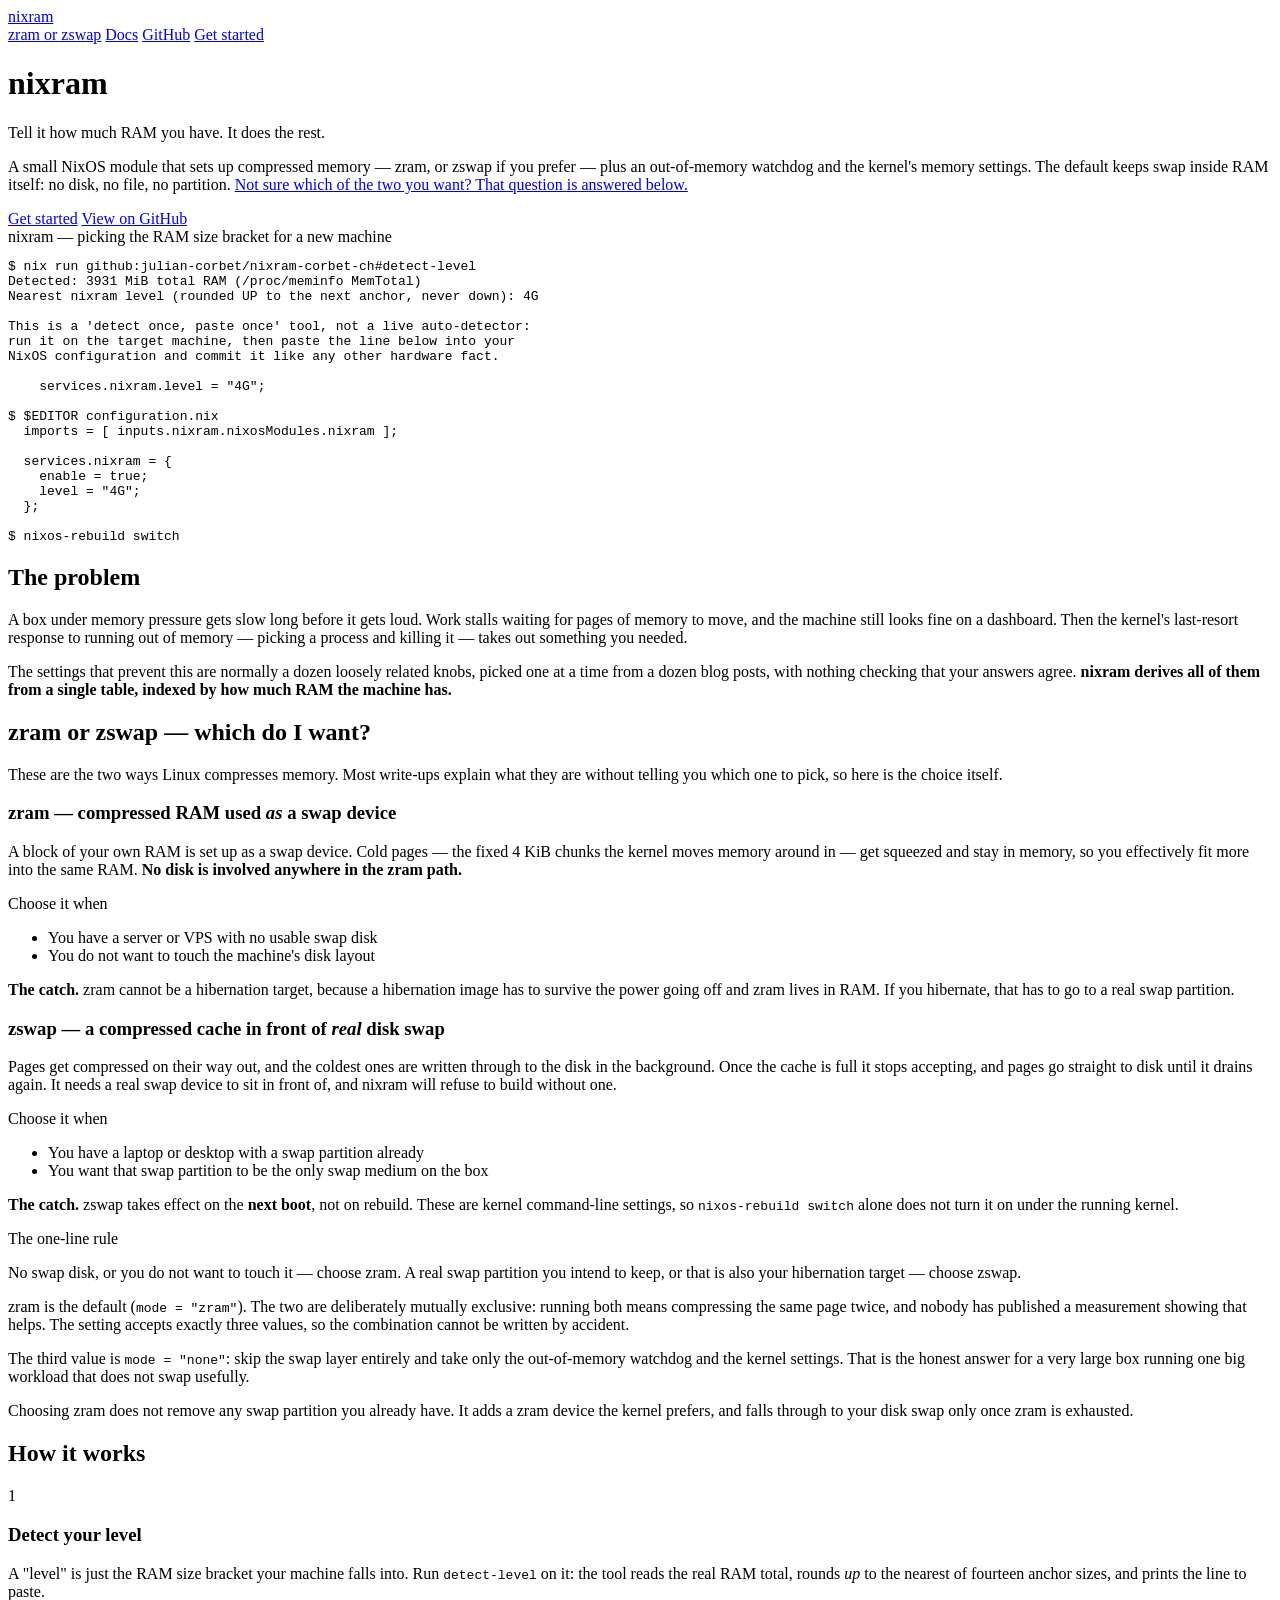
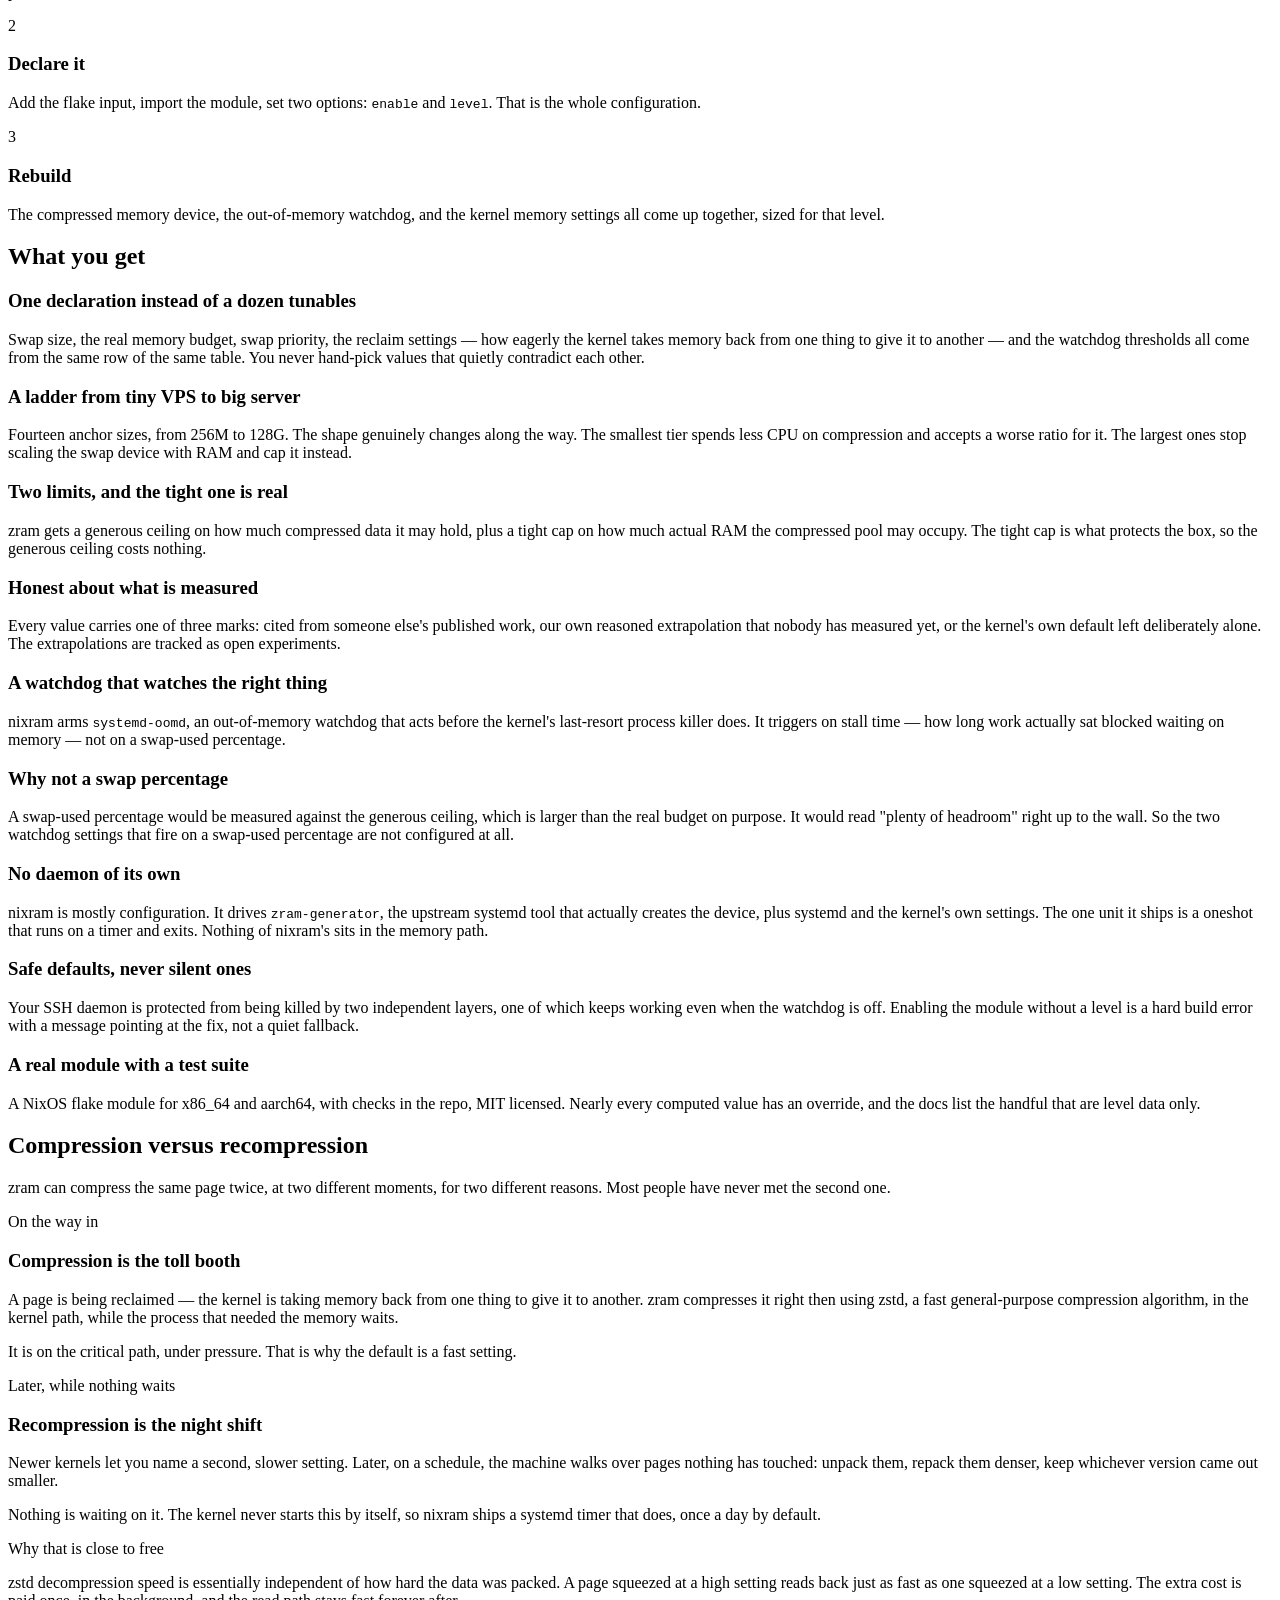
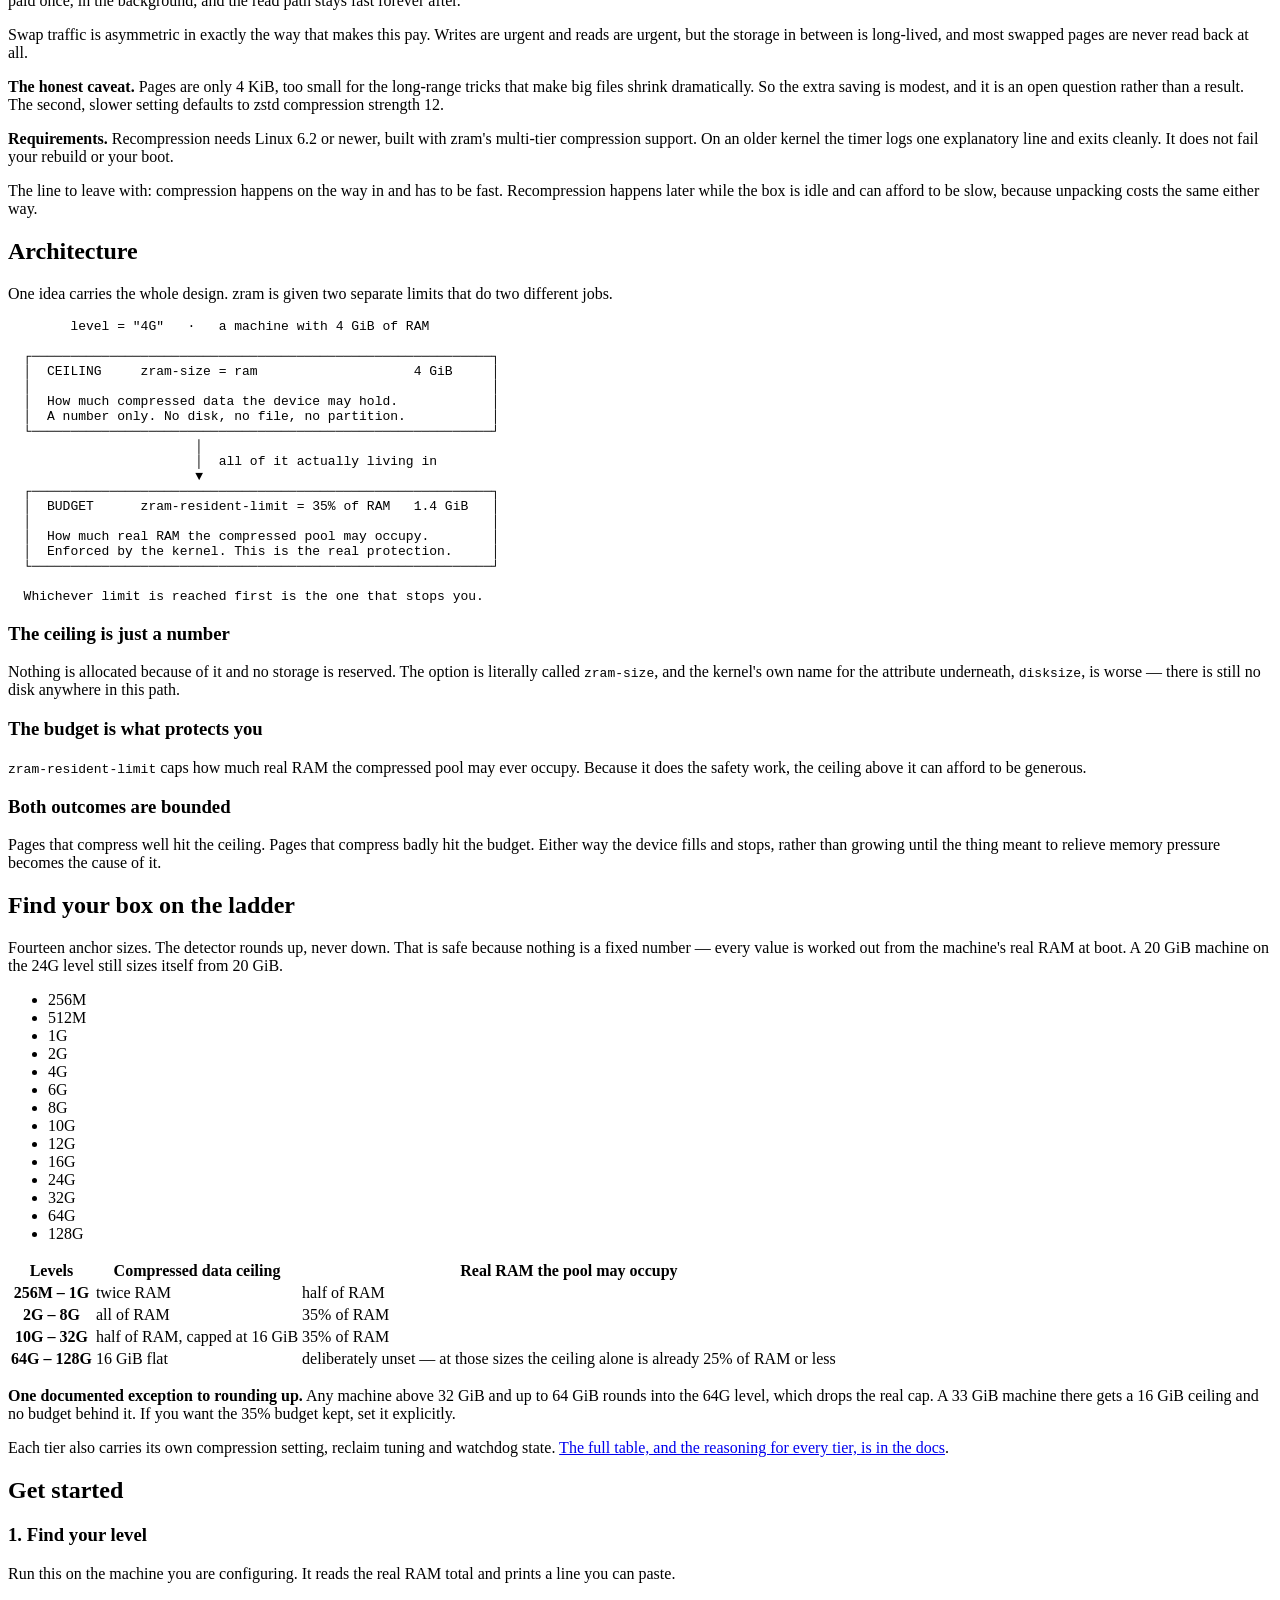
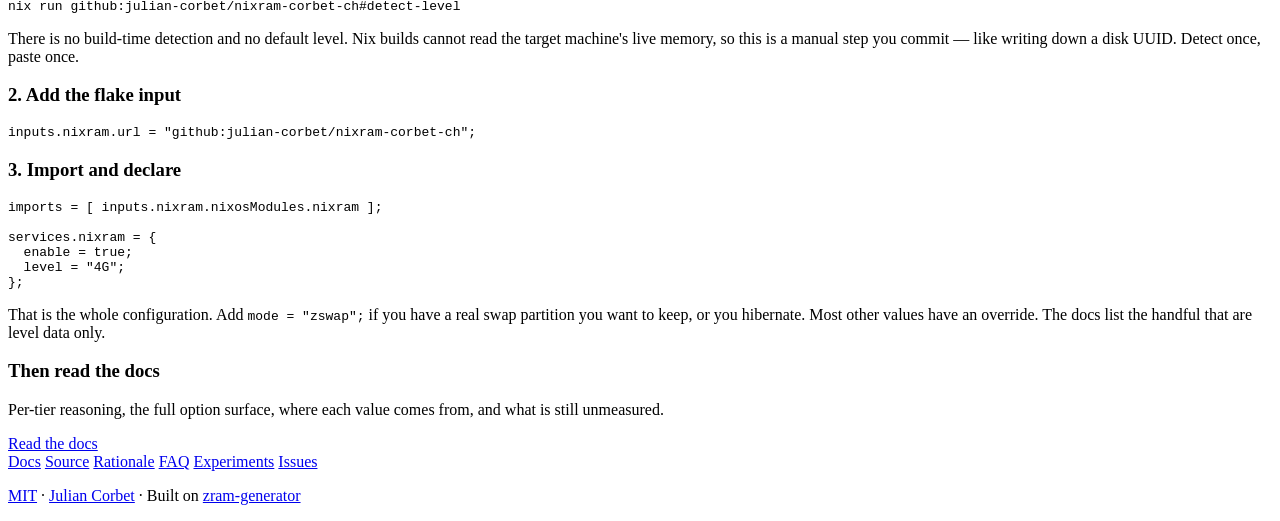
==== site/index.html @ ff3f37fd "nixram: reference central foss/v1 design system (theme.css keeps the accent)" ====
<!DOCTYPE html>
<html lang="en">
<head>
  <meta charset="utf-8">
  <meta name="viewport" content="width=device-width, initial-scale=1">
  <title>nixram &mdash; memory pressure tuning for NixOS, from one declaration</title>
  <meta name="description" content="A NixOS flake module that sets up compressed memory — zram, or zswap if you prefer — plus an out-of-memory watchdog and the kernel memory settings, from a single line: how much RAM the machine has. Fourteen levels, from a 256 MB VPS to a 128 GB server.">
  <meta name="theme-color" content="#0b1120" media="(prefers-color-scheme: dark)">
  <meta name="theme-color" content="#ffffff" media="(prefers-color-scheme: light)">
  <meta property="og:title" content="nixram">
  <meta property="og:description" content="Compressed memory, an out-of-memory watchdog and the kernel memory settings for NixOS — all from one declaration: how much RAM the machine has.">
  <meta property="og:type" content="website">
  <meta property="og:url" content="https://nixram.corbet.ch">
  <meta property="og:image" content="https://nixram.corbet.ch/og-image.png">
  <meta property="og:image:width" content="1200">
  <meta property="og:image:height" content="630">
  <meta property="og:image:alt" content="nixram wordmark above a compressed-memory block symbol on a dark background">
  <meta name="twitter:card" content="summary_large_image">
  <meta name="twitter:image" content="https://nixram.corbet.ch/og-image.png">
  <link rel="icon" type="image/svg+xml" href="/favicon.svg">
  <link rel="alternate icon" type="image/x-icon" href="/favicon.ico">
  <link rel="stylesheet" href="https://v1.foss.design.corbet.ch/assets/base.css">
  <link rel="stylesheet" href="./theme.css">
</head>
<body>

<header class="hero">
  <nav>
    <a href="/" class="nav-brand">nixram</a>
    <div class="nav-links">
      <a href="#zram-or-zswap" class="nav-anchor">zram or zswap</a>
      <a href="/docs">Docs</a>
      <a href="https://github.com/julian-corbet/nixram-corbet-ch">GitHub</a>
      <a href="#get-started" class="btn-nav">Get started</a>
    </div>
  </nav>

  <div class="hero-content">
    <h1>nixram</h1>
    <p class="tagline">Tell it how much RAM you have. It does the rest.</p>
    <p class="subtitle">A small NixOS module that sets up compressed memory &mdash; zram, or zswap if you prefer &mdash; plus an out-of-memory watchdog and the kernel's memory settings. The default keeps swap inside RAM itself: no disk, no file, no partition. <a href="#zram-or-zswap">Not sure which of the two you want? That question is answered below.</a></p>
    <div class="cta">
      <a href="#get-started" class="btn btn-primary">Get started</a>
      <a href="https://github.com/julian-corbet/nixram-corbet-ch" class="btn btn-secondary">View on GitHub</a>
    </div>
  </div>

  <div class="hero-demo">
    <div class="terminal">
      <div class="terminal-header">
        <div class="terminal-dots">
          <span></span><span></span><span></span>
        </div>
        <span class="terminal-title">nixram &mdash; picking the RAM size bracket for a new machine</span>
      </div>
      <pre class="terminal-body"><code><span class="prompt">$</span> nix run github:julian-corbet/nixram-corbet-ch#detect-level
<span class="output">Detected: 3931 MiB total RAM (/proc/meminfo MemTotal)
Nearest nixram level (rounded UP to the next anchor, never down): 4G

This is a 'detect once, paste once' tool, not a live auto-detector:
run it on the target machine, then paste the line below into your
NixOS configuration and commit it like any other hardware fact.

    services.nixram.level = "4G";</span>

<span class="prompt">$</span> $EDITOR configuration.nix
<span class="output">  imports = [ inputs.nixram.nixosModules.nixram ];

  services.nixram = {
    enable = true;
    level = "4G";
  };</span>

<span class="prompt">$</span> nixos-rebuild switch</code></pre>
    </div>
  </div>
</header>

<main>

<section class="problem">
  <div class="container">
    <h2>The problem</h2>
    <div class="prose">
      <p>A box under memory pressure gets slow long before it gets loud. Work stalls waiting for pages of memory to move, and the machine still looks fine on a dashboard. Then the kernel's last-resort response to running out of memory &mdash; picking a process and killing it &mdash; takes out something you needed.</p>
      <p>The settings that prevent this are normally a dozen loosely related knobs, picked one at a time from a dozen blog posts, with nothing checking that your answers agree. <strong>nixram derives all of them from a single table, indexed by how much RAM the machine has.</strong></p>
    </div>
  </div>
</section>

<section id="zram-or-zswap" class="decision band">
  <div class="container">
    <h2>zram or zswap &mdash; which do I want?</h2>
    <div class="prose">
      <p>These are the two ways Linux compresses memory. Most write-ups explain what they are without telling you which one to pick, so here is the choice itself.</p>
    </div>

    <div class="decision-grid">
      <div class="decision-card">
        <h3>zram &mdash; compressed RAM used <em>as</em> a swap device</h3>
        <p>A block of your own RAM is set up as a swap device. Cold pages &mdash; the fixed 4 KiB chunks the kernel moves memory around in &mdash; get squeezed and stay in memory, so you effectively fit more into the same RAM. <strong>No disk is involved anywhere in the zram path.</strong></p>
        <span class="kicker">Choose it when</span>
        <ul>
          <li>You have a server or VPS with no usable swap disk</li>
          <li>You do not want to touch the machine's disk layout</li>
        </ul>
        <p class="caveat"><strong>The catch.</strong> zram cannot be a hibernation target, because a hibernation image has to survive the power going off and zram lives in RAM. If you hibernate, that has to go to a real swap partition.</p>
      </div>
      <div class="decision-card">
        <h3>zswap &mdash; a compressed cache in front of <em>real</em> disk swap</h3>
        <p>Pages get compressed on their way out, and the coldest ones are written through to the disk in the background. Once the cache is full it stops accepting, and pages go straight to disk until it drains again. It needs a real swap device to sit in front of, and nixram will refuse to build without one.</p>
        <span class="kicker">Choose it when</span>
        <ul>
          <li>You have a laptop or desktop with a swap partition already</li>
          <li>You want that swap partition to be the only swap medium on the box</li>
        </ul>
        <p class="caveat"><strong>The catch.</strong> zswap takes effect on the <strong>next boot</strong>, not on rebuild. These are kernel command-line settings, so <code>nixos-rebuild switch</code> alone does not turn it on under the running kernel.</p>
      </div>
    </div>

    <div class="rule">
      <span class="kicker">The one-line rule</span>
      <p>No swap disk, or you do not want to touch it &mdash; choose zram. A real swap partition you intend to keep, or that is also your hibernation target &mdash; choose zswap.</p>
    </div>

    <div class="note">
      <p>zram is the default (<code>mode = "zram"</code>). The two are deliberately mutually exclusive: running both means compressing the same page twice, and nobody has published a measurement showing that helps. The setting accepts exactly three values, so the combination cannot be written by accident.</p>
      <p>The third value is <code>mode = "none"</code>: skip the swap layer entirely and take only the out-of-memory watchdog and the kernel settings. That is the honest answer for a very large box running one big workload that does not swap usefully.</p>
      <p>Choosing zram does not remove any swap partition you already have. It adds a zram device the kernel prefers, and falls through to your disk swap only once zram is exhausted.</p>
    </div>
  </div>
</section>

<section class="how-it-works">
  <div class="container">
    <h2>How it works</h2>
    <div class="steps">
      <div class="step">
        <div class="step-num">1</div>
        <h3>Detect your level</h3>
        <p>A "level" is just the RAM size bracket your machine falls into. Run <code>detect-level</code> on it: the tool reads the real RAM total, rounds <em>up</em> to the nearest of fourteen anchor sizes, and prints the line to paste.</p>
      </div>
      <div class="step">
        <div class="step-num">2</div>
        <h3>Declare it</h3>
        <p>Add the flake input, import the module, set two options: <code>enable</code> and <code>level</code>. That is the whole configuration.</p>
      </div>
      <div class="step">
        <div class="step-num">3</div>
        <h3>Rebuild</h3>
        <p>The compressed memory device, the out-of-memory watchdog, and the kernel memory settings all come up together, sized for that level.</p>
      </div>
    </div>
  </div>
</section>

<section class="features">
  <div class="container">
    <h2>What you get</h2>
    <div class="feature-grid">
      <div class="feature">
        <h3>One declaration instead of a dozen tunables</h3>
        <p>Swap size, the real memory budget, swap priority, the reclaim settings &mdash; how eagerly the kernel takes memory back from one thing to give it to another &mdash; and the watchdog thresholds all come from the same row of the same table. You never hand-pick values that quietly contradict each other.</p>
      </div>
      <div class="feature">
        <h3>A ladder from tiny VPS to big server</h3>
        <p>Fourteen anchor sizes, from 256M to 128G. The shape genuinely changes along the way. The smallest tier spends less CPU on compression and accepts a worse ratio for it. The largest ones stop scaling the swap device with RAM and cap it instead.</p>
      </div>
      <div class="feature">
        <h3>Two limits, and the tight one is real</h3>
        <p>zram gets a generous ceiling on how much compressed data it may hold, plus a tight cap on how much actual RAM the compressed pool may occupy. The tight cap is what protects the box, so the generous ceiling costs nothing.</p>
      </div>
      <div class="feature">
        <h3>Honest about what is measured</h3>
        <p>Every value carries one of three marks: cited from someone else's published work, our own reasoned extrapolation that nobody has measured yet, or the kernel's own default left deliberately alone. The extrapolations are tracked as open experiments.</p>
      </div>
      <div class="feature">
        <h3>A watchdog that watches the right thing</h3>
        <p>nixram arms <code>systemd-oomd</code>, an out-of-memory watchdog that acts before the kernel's last-resort process killer does. It triggers on stall time &mdash; how long work actually sat blocked waiting on memory &mdash; not on a swap-used percentage.</p>
      </div>
      <div class="feature">
        <h3>Why not a swap percentage</h3>
        <p>A swap-used percentage would be measured against the generous ceiling, which is larger than the real budget on purpose. It would read "plenty of headroom" right up to the wall. So the two watchdog settings that fire on a swap-used percentage are not configured at all.</p>
      </div>
      <div class="feature">
        <h3>No daemon of its own</h3>
        <p>nixram is mostly configuration. It drives <code>zram-generator</code>, the upstream systemd tool that actually creates the device, plus systemd and the kernel's own settings. The one unit it ships is a oneshot that runs on a timer and exits. Nothing of nixram's sits in the memory path.</p>
      </div>
      <div class="feature">
        <h3>Safe defaults, never silent ones</h3>
        <p>Your SSH daemon is protected from being killed by two independent layers, one of which keeps working even when the watchdog is off. Enabling the module without a level is a hard build error with a message pointing at the fix, not a quiet fallback.</p>
      </div>
      <div class="feature">
        <h3>A real module with a test suite</h3>
        <p>A NixOS flake module for x86_64 and aarch64, with checks in the repo, MIT licensed. Nearly every computed value has an override, and the docs list the handful that are level data only.</p>
      </div>
    </div>
  </div>
</section>

<section class="explainer">
  <div class="container">
    <h2>Compression versus recompression</h2>
    <div class="prose">
      <p>zram can compress the same page twice, at two different moments, for two different reasons. Most people have never met the second one.</p>
    </div>

    <div class="explainer-grid">
      <div class="explainer-card">
        <span class="kicker">On the way in</span>
        <h3>Compression is the toll booth</h3>
        <p>A page is being reclaimed &mdash; the kernel is taking memory back from one thing to give it to another. zram compresses it right then using zstd, a fast general-purpose compression algorithm, in the kernel path, while the process that needed the memory waits.</p>
        <p>It is on the critical path, under pressure. That is why the default is a fast setting.</p>
      </div>
      <div class="explainer-card">
        <span class="kicker">Later, while nothing waits</span>
        <h3>Recompression is the night shift</h3>
        <p>Newer kernels let you name a second, slower setting. Later, on a schedule, the machine walks over pages nothing has touched: unpack them, repack them denser, keep whichever version came out smaller.</p>
        <p>Nothing is waiting on it. The kernel never starts this by itself, so nixram ships a systemd timer that does, once a day by default.</p>
      </div>
    </div>

    <div class="rule">
      <span class="kicker">Why that is close to free</span>
      <p>zstd decompression speed is essentially independent of how hard the data was packed. A page squeezed at a high setting reads back just as fast as one squeezed at a low setting. The extra cost is paid once, in the background, and the read path stays fast forever after.</p>
    </div>

    <div class="note">
      <p>Swap traffic is asymmetric in exactly the way that makes this pay. Writes are urgent and reads are urgent, but the storage in between is long-lived, and most swapped pages are never read back at all.</p>
      <p><strong>The honest caveat.</strong> Pages are only 4 KiB, too small for the long-range tricks that make big files shrink dramatically. So the extra saving is modest, and it is an open question rather than a result. The second, slower setting defaults to zstd compression strength 12.</p>
      <p><strong>Requirements.</strong> Recompression needs Linux 6.2 or newer, built with zram's multi-tier compression support. On an older kernel the timer logs one explanatory line and exits cleanly. It does not fail your rebuild or your boot.</p>
      <p>The line to leave with: compression happens on the way in and has to be fast. Recompression happens later while the box is idle and can afford to be slow, because unpacking costs the same either way.</p>
    </div>
  </div>
</section>

<section class="architecture band">
  <div class="container">
    <h2>Architecture</h2>
    <div class="prose">
      <p>One idea carries the whole design. zram is given two separate limits that do two different jobs.</p>
    </div>

    <pre class="arch-diagram" role="img" aria-label="On a 4 GiB machine at level 4G, the ceiling (the zram-size setting) is 4 GiB and bounds how much compressed data the device may hold. The budget (the zram-resident-limit setting) is 35 percent of RAM, or 1.4 GiB, and bounds how much real RAM the compressed pool may occupy. Whichever limit is reached first is the one that stops you."><code>        level = "4G"   ·   a machine with 4 GiB of RAM

  ┌───────────────────────────────────────────────────────────┐
  │  CEILING     zram-size = ram                    4 GiB     │
  │                                                           │
  │  How much compressed data the device may hold.            │
  │  A number only. No disk, no file, no partition.           │
  └───────────────────────────────────────────────────────────┘
                        │
                        │  all of it actually living in
                        ▼
  ┌───────────────────────────────────────────────────────────┐
  │  BUDGET      zram-resident-limit = 35% of RAM   1.4 GiB   │
  │                                                           │
  │  How much real RAM the compressed pool may occupy.        │
  │  Enforced by the kernel. This is the real protection.     │
  └───────────────────────────────────────────────────────────┘

  Whichever limit is reached first is the one that stops you.</code></pre>

    <div class="arch-details">
      <div class="arch-detail">
        <h3>The ceiling is just a number</h3>
        <p>Nothing is allocated because of it and no storage is reserved. The option is literally called <code>zram-size</code>, and the kernel's own name for the attribute underneath, <code>disksize</code>, is worse &mdash; there is still no disk anywhere in this path.</p>
      </div>
      <div class="arch-detail">
        <h3>The budget is what protects you</h3>
        <p><code>zram-resident-limit</code> caps how much real RAM the compressed pool may ever occupy. Because it does the safety work, the ceiling above it can afford to be generous.</p>
      </div>
      <div class="arch-detail">
        <h3>Both outcomes are bounded</h3>
        <p>Pages that compress well hit the ceiling. Pages that compress badly hit the budget. Either way the device fills and stops, rather than growing until the thing meant to relieve memory pressure becomes the cause of it.</p>
      </div>
    </div>
  </div>
</section>

<section class="levels">
  <div class="container">
    <h2>Find your box on the ladder</h2>
    <div class="prose">
      <p>Fourteen anchor sizes. The detector rounds up, never down. That is safe because nothing is a fixed number &mdash; every value is worked out from the machine's real RAM at boot. A 20 GiB machine on the 24G level still sizes itself from 20 GiB.</p>
    </div>

    <ul class="level-chips" aria-label="The fourteen nixram RAM levels">
      <li>256M</li><li>512M</li><li>1G</li><li>2G</li><li>4G</li><li>6G</li><li>8G</li>
      <li>10G</li><li>12G</li><li>16G</li><li>24G</li><li>32G</li><li>64G</li><li>128G</li>
    </ul>

    <div class="table-scroll">
      <table class="level-table">
        <thead>
          <tr>
            <th scope="col">Levels</th>
            <th scope="col">Compressed data ceiling</th>
            <th scope="col">Real RAM the pool may occupy</th>
          </tr>
        </thead>
        <tbody>
          <tr>
            <th scope="row">256M &ndash; 1G</th>
            <td>twice RAM</td>
            <td>half of RAM</td>
          </tr>
          <tr>
            <th scope="row">2G &ndash; 8G</th>
            <td>all of RAM</td>
            <td>35% of RAM</td>
          </tr>
          <tr>
            <th scope="row">10G &ndash; 32G</th>
            <td>half of RAM, capped at 16 GiB</td>
            <td>35% of RAM</td>
          </tr>
          <tr>
            <th scope="row">64G &ndash; 128G</th>
            <td>16 GiB flat</td>
            <td>deliberately unset &mdash; at those sizes the ceiling alone is already 25% of RAM or less</td>
          </tr>
        </tbody>
      </table>
    </div>

    <div class="note">
      <p><strong>One documented exception to rounding up.</strong> Any machine above 32 GiB and up to 64 GiB rounds into the 64G level, which drops the real cap. A 33 GiB machine there gets a 16 GiB ceiling and no budget behind it. If you want the 35% budget kept, set it explicitly.</p>
      <p>Each tier also carries its own compression setting, reclaim tuning and watchdog state. <a href="/docs">The full table, and the reasoning for every tier, is in the docs</a>.</p>
    </div>
  </div>
</section>

<section id="get-started" class="install">
  <div class="container">
    <h2>Get started</h2>
    <div class="install-grid">
      <div class="install-method">
        <h3>1. Find your level</h3>
        <p>Run this on the machine you are configuring. It reads the real RAM total and prints a line you can paste.</p>
        <pre><code>nix run github:julian-corbet/nixram-corbet-ch#detect-level</code></pre>
        <p>There is no build-time detection and no default level. Nix builds cannot read the target machine's live memory, so this is a manual step you commit &mdash; like writing down a disk UUID. Detect once, paste once.</p>
      </div>
      <div class="install-method">
        <h3>2. Add the flake input</h3>
        <pre><code>inputs.nixram.url = "github:julian-corbet/nixram-corbet-ch";</code></pre>
      </div>
      <div class="install-method">
        <h3>3. Import and declare</h3>
        <pre><code>imports = [ inputs.nixram.nixosModules.nixram ];

services.nixram = {
  enable = true;
  level = "4G";
};</code></pre>
        <p>That is the whole configuration. Add <code>mode = "zswap";</code> if you have a real swap partition you want to keep, or you hibernate. Most other values have an override. The docs list the handful that are level data only.</p>
      </div>
      <div class="install-method">
        <h3>Then read the docs</h3>
        <p>Per-tier reasoning, the full option surface, where each value comes from, and what is still unmeasured.</p>
        <a href="/docs" class="btn btn-primary">Read the docs</a>
      </div>
    </div>
  </div>
</section>

</main>

<footer>
  <div class="container">
    <div class="footer-links">
      <a href="/docs">Docs</a>
      <a href="https://github.com/julian-corbet/nixram-corbet-ch">Source</a>
      <a href="https://github.com/julian-corbet/nixram-corbet-ch/blob/main/docs/rationale.md">Rationale</a>
      <a href="https://github.com/julian-corbet/nixram-corbet-ch/blob/main/docs/faq.md">FAQ</a>
      <a href="https://github.com/julian-corbet/nixram-corbet-ch/tree/main/experiments">Experiments</a>
      <a href="https://github.com/julian-corbet/nixram-corbet-ch/issues">Issues</a>
    </div>
    <p>
      <a href="https://github.com/julian-corbet/nixram-corbet-ch/blob/main/LICENSE">MIT</a> &middot;
      <a href="https://github.com/julian-corbet">Julian Corbet</a> &middot;
      Built on <a href="https://github.com/systemd/zram-generator">zram-generator</a>
    </p>
  </div>
</footer>

</body>
</html>
---- site/theme.css ----
/* nixram theme — overrides only accent/font/radius of the foss v1 base. */

:root {
  --accent: #34d399;
  --accent-hover: #6ee7b7;
  --accent-dim: rgba(52, 211, 153, 0.12);
  --accent-glow: rgba(52, 211, 153, 0.08);
  --accent-text: #0b1120;

  --shadow-terminal: 0 0 0 1px var(--border), 0 8px 40px rgba(0,0,0,0.3), 0 0 80px var(--accent-glow);
}

@media (prefers-color-scheme: light) {
  :root {
    --accent: #047857;
    --accent-hover: #065f46;
    --accent-dim: rgba(4, 120, 87, 0.08);
    --accent-glow: rgba(4, 120, 87, 0.06);
    --accent-text: #ffffff;

    --shadow-terminal: 0 0 0 1px rgba(0,0,0,0.08), 0 8px 40px rgba(0,0,0,0.15);
  }
}
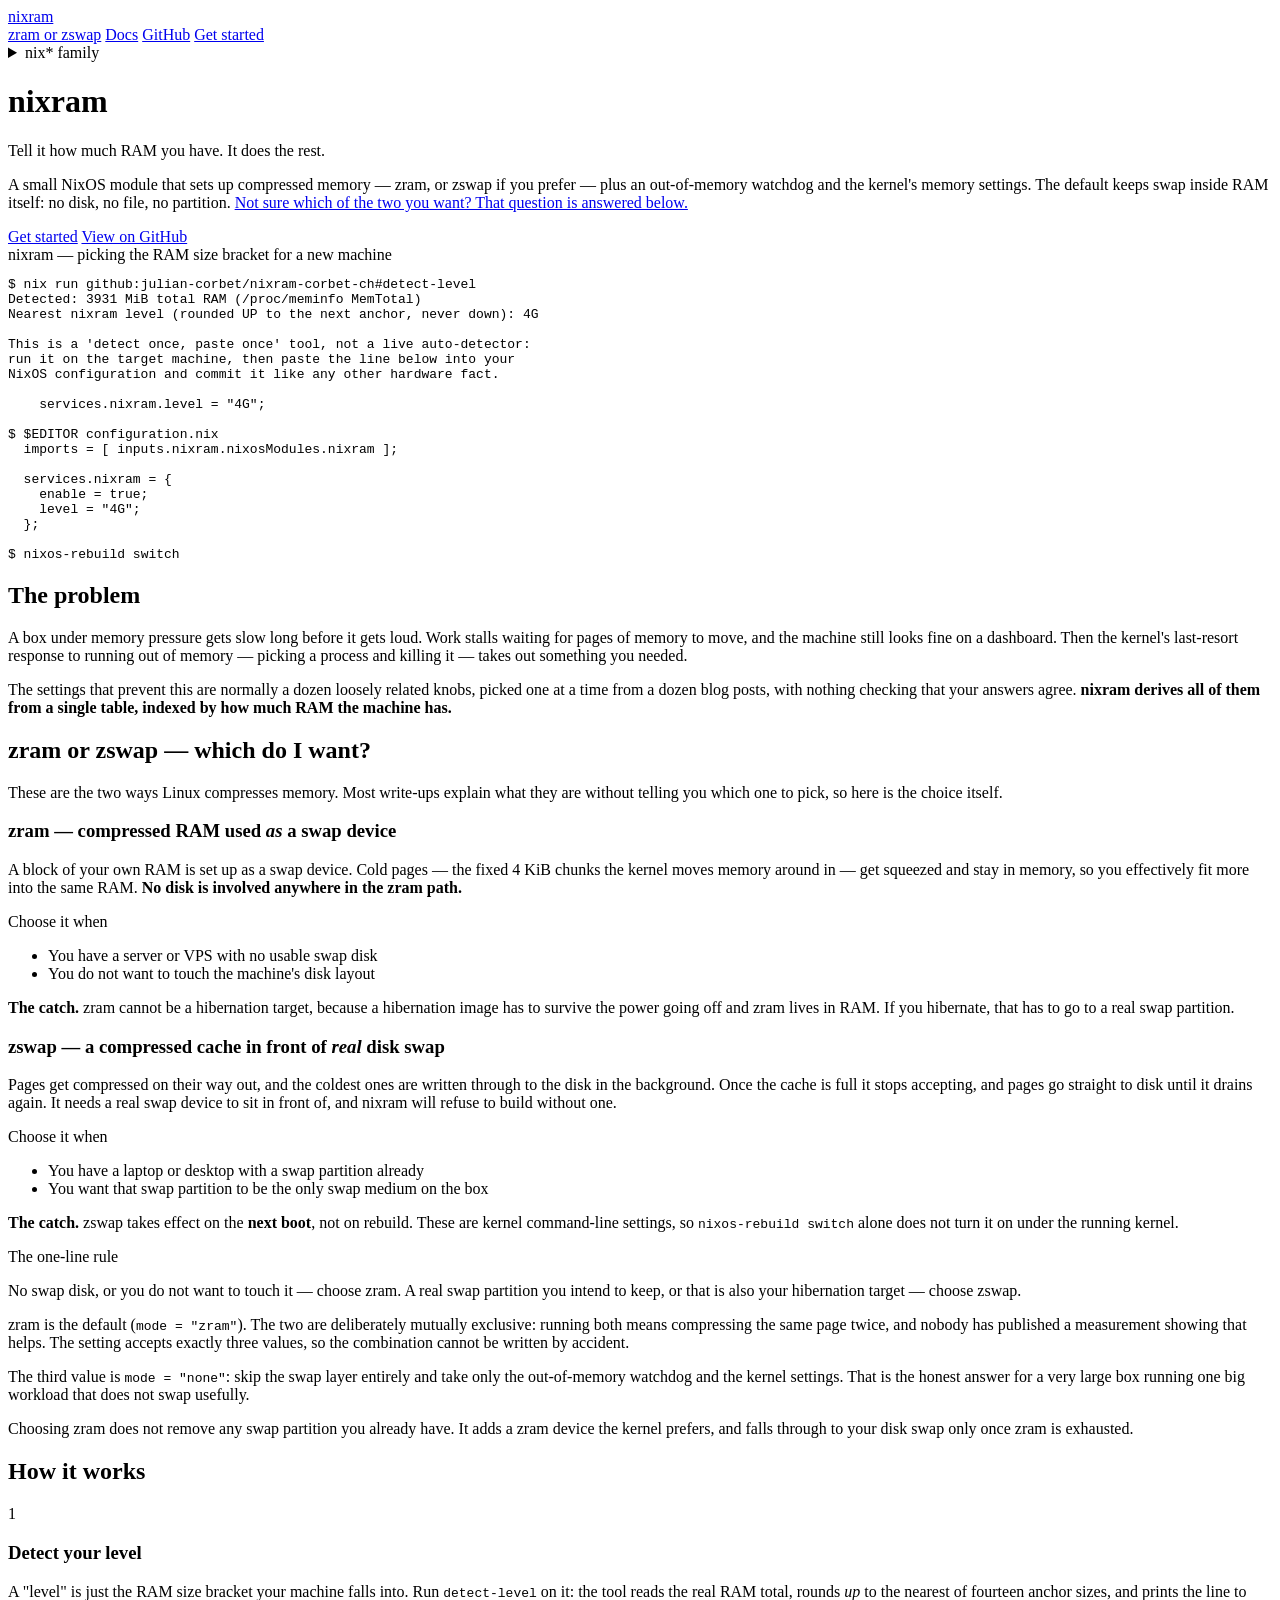
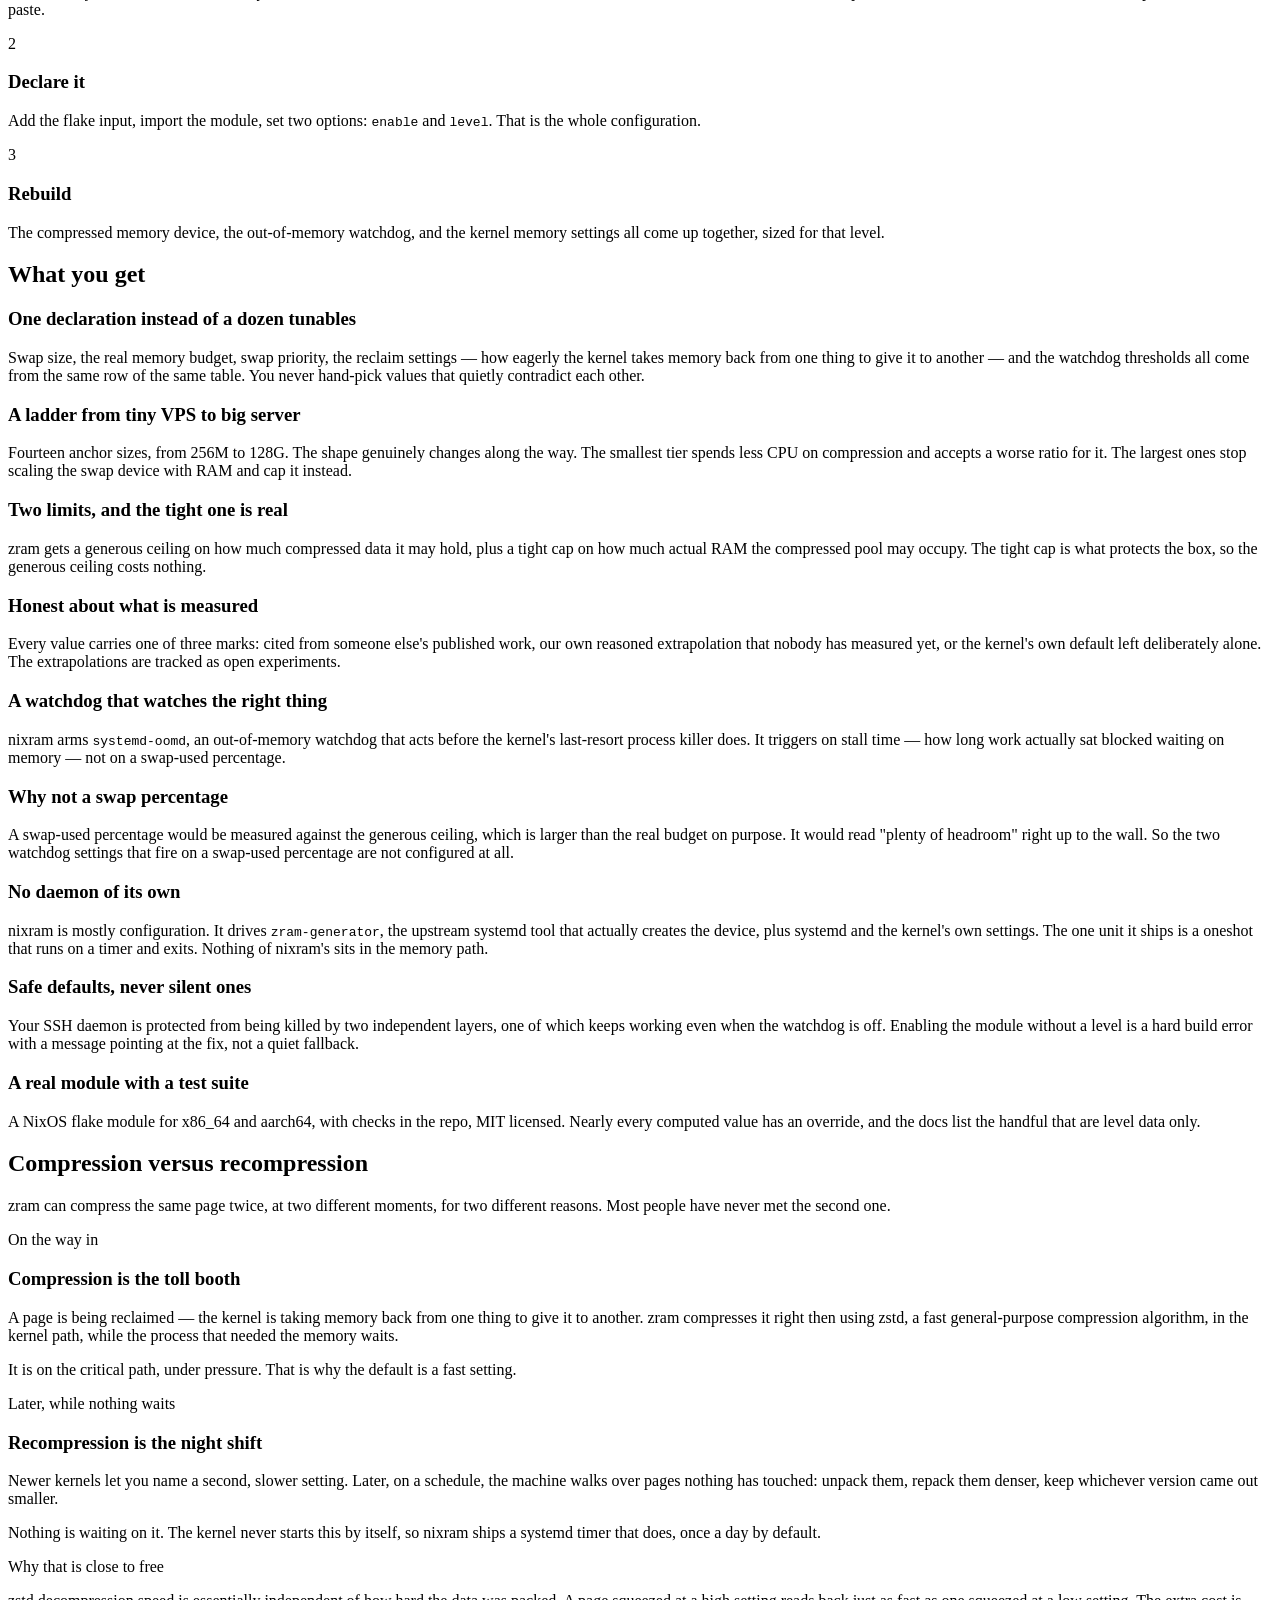
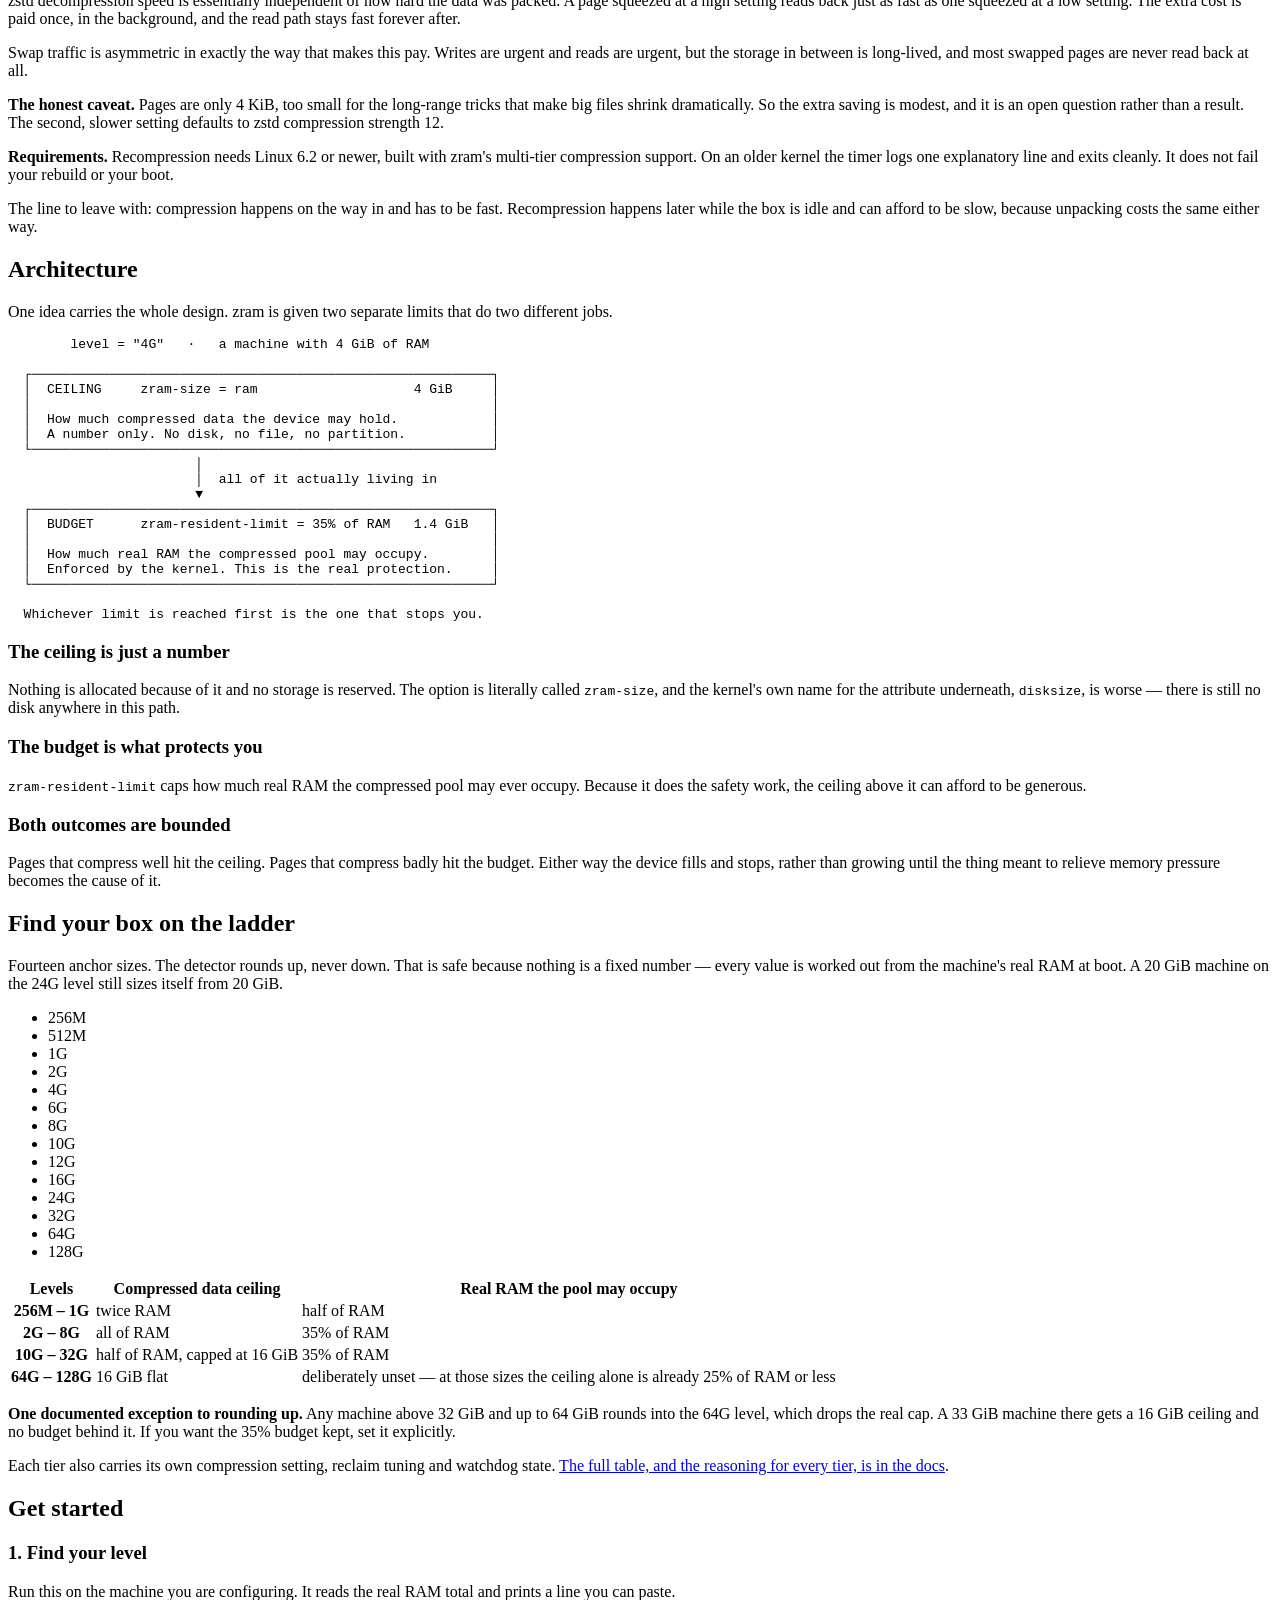
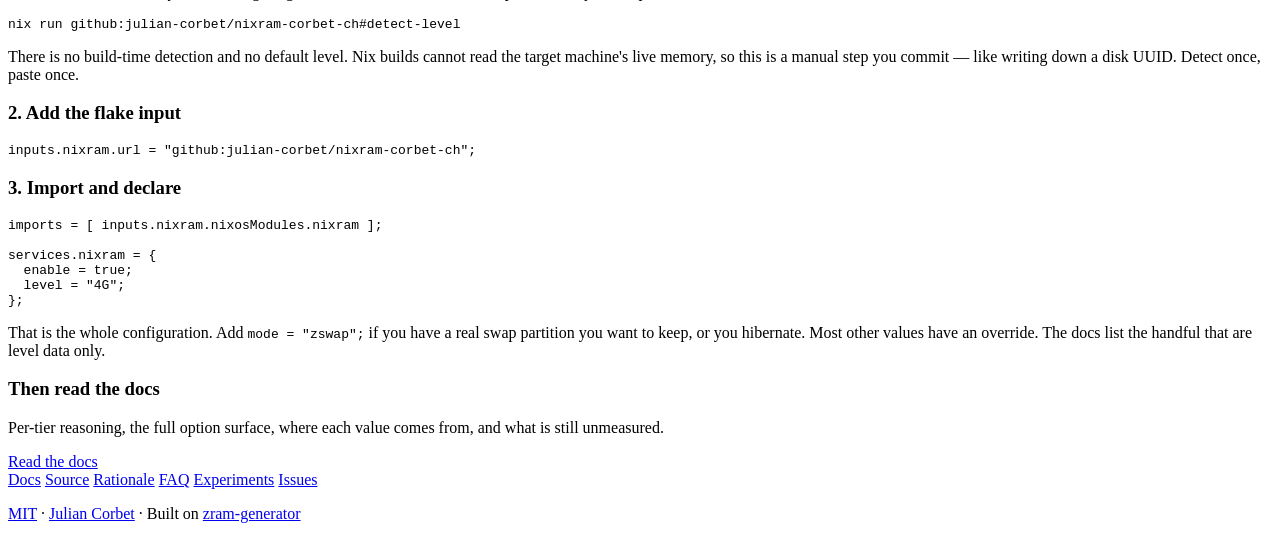
==== commit d1c5d336: "site: add nix* family dropdown to nav" ====
--- a/site/index.html
+++ b/site/index.html
@@ -32,6 +32,22 @@
       <a href="/docs">Docs</a>
       <a href="https://github.com/julian-corbet/nixram-corbet-ch">GitHub</a>
       <a href="#get-started" class="btn-nav">Get started</a>
+      <details class="nav-family">
+        <summary>nix* family</summary>
+        <nav class="nav-family-panel" aria-label="The nix* project family">
+          <a href="https://nixapps.corbet.ch">nixapps <span>cluster apps as typed Nix</span></a>
+          <a href="https://nixarch.corbet.ch">nixarch <span>Arch's AUR breadth, Nix's declarative config</span></a>
+          <a href="https://nixfish.corbet.ch">nixfish <span>your fish config as code</span></a>
+          <a href="https://nixgpu.corbet.ch">nixgpu <span>share one GPU by priority</span></a>
+          <a href="https://nixk3s.corbet.ch">nixk3s <span>the host is a flake, the cluster is git</span></a>
+          <a href="https://nixllm.corbet.ch">nixllm <span>the model store IS the registry</span></a>
+          <a href="https://nixnas.corbet.ch">nixnas <span>declarative NAS on a USB stick</span></a>
+          <a href="https://nixram.corbet.ch" aria-current="page">nixram <span>RAM tuning that fits your machine</span></a>
+          <a href="https://nixremote.corbet.ch">nixremote <span>remote apps as real windows</span></a>
+          <a href="https://nixvibe.corbet.ch">nixvibe <span>a coding agent in a browser terminal</span></a>
+          <a href="https://nixvps.corbet.ch">nixvps <span>NixOS on sub-1GB VPSes</span></a>
+        </nav>
+      </details>
     </div>
   </nav>
 
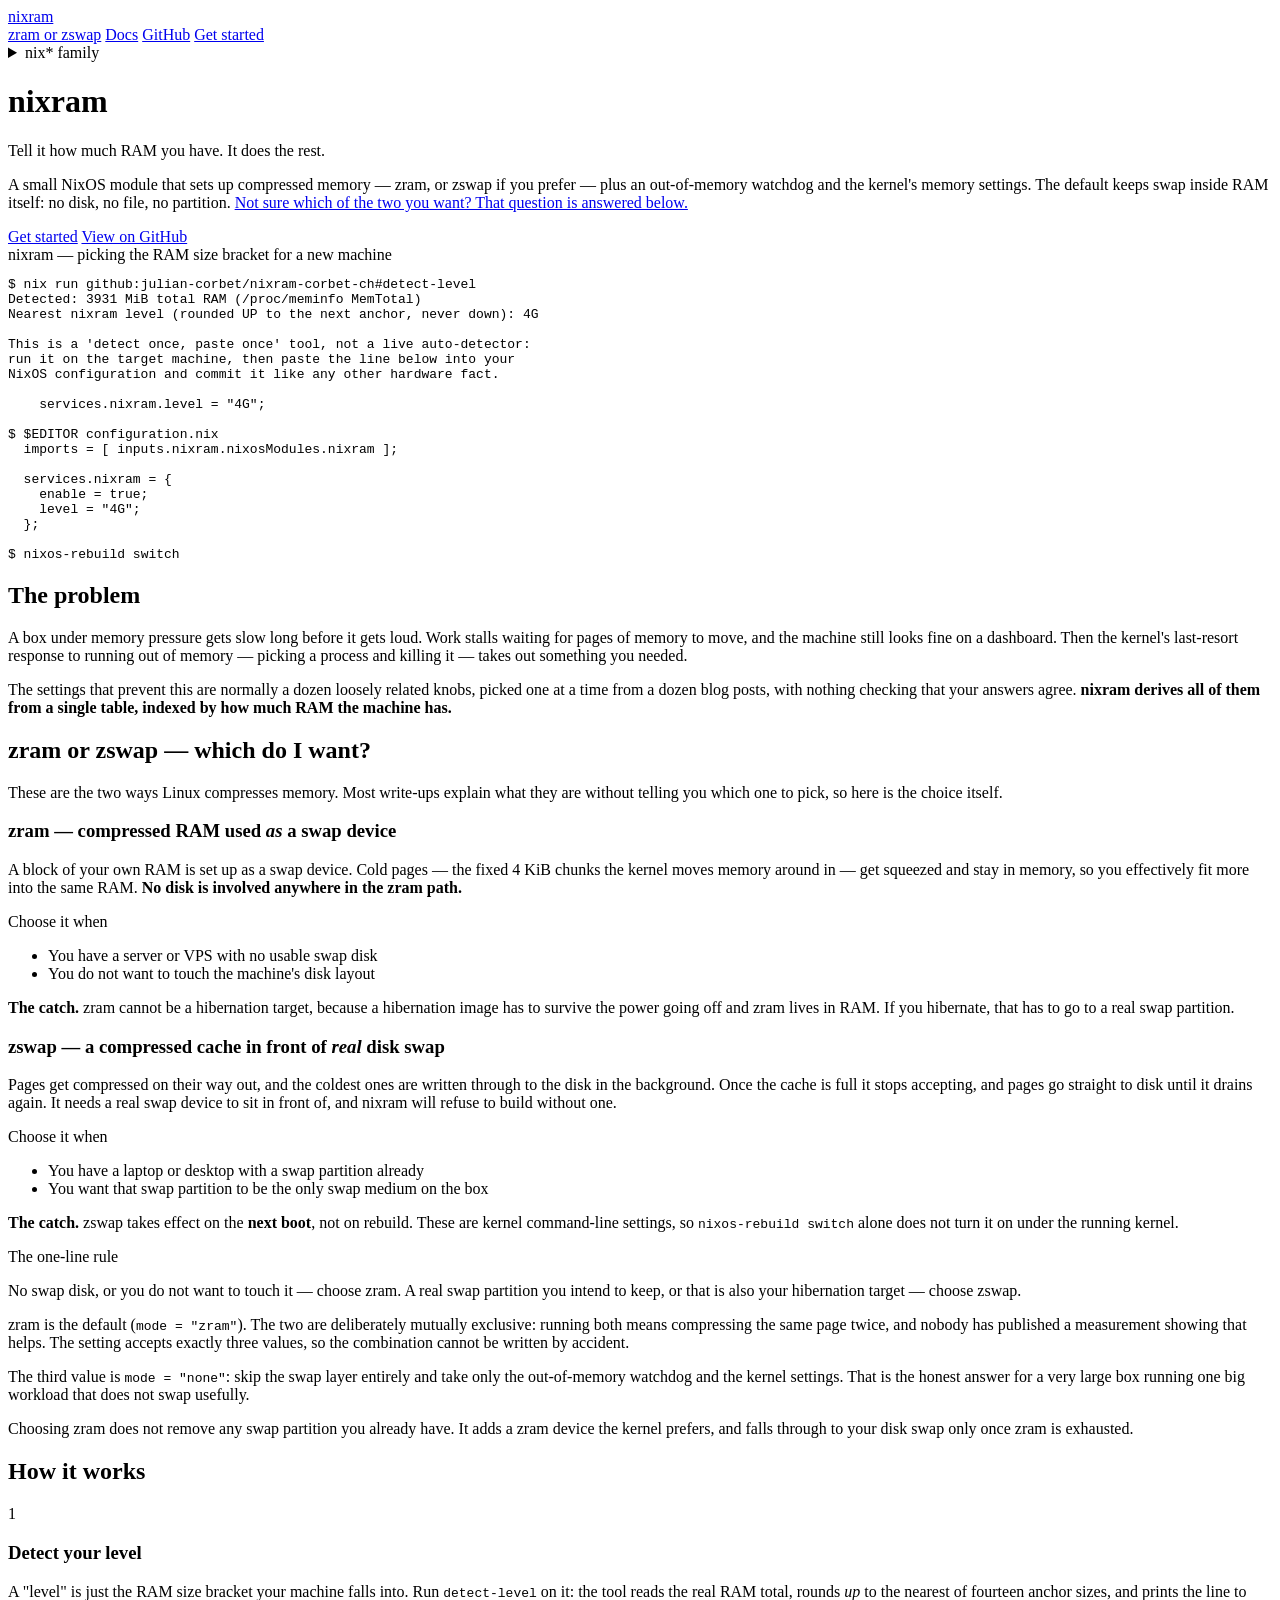
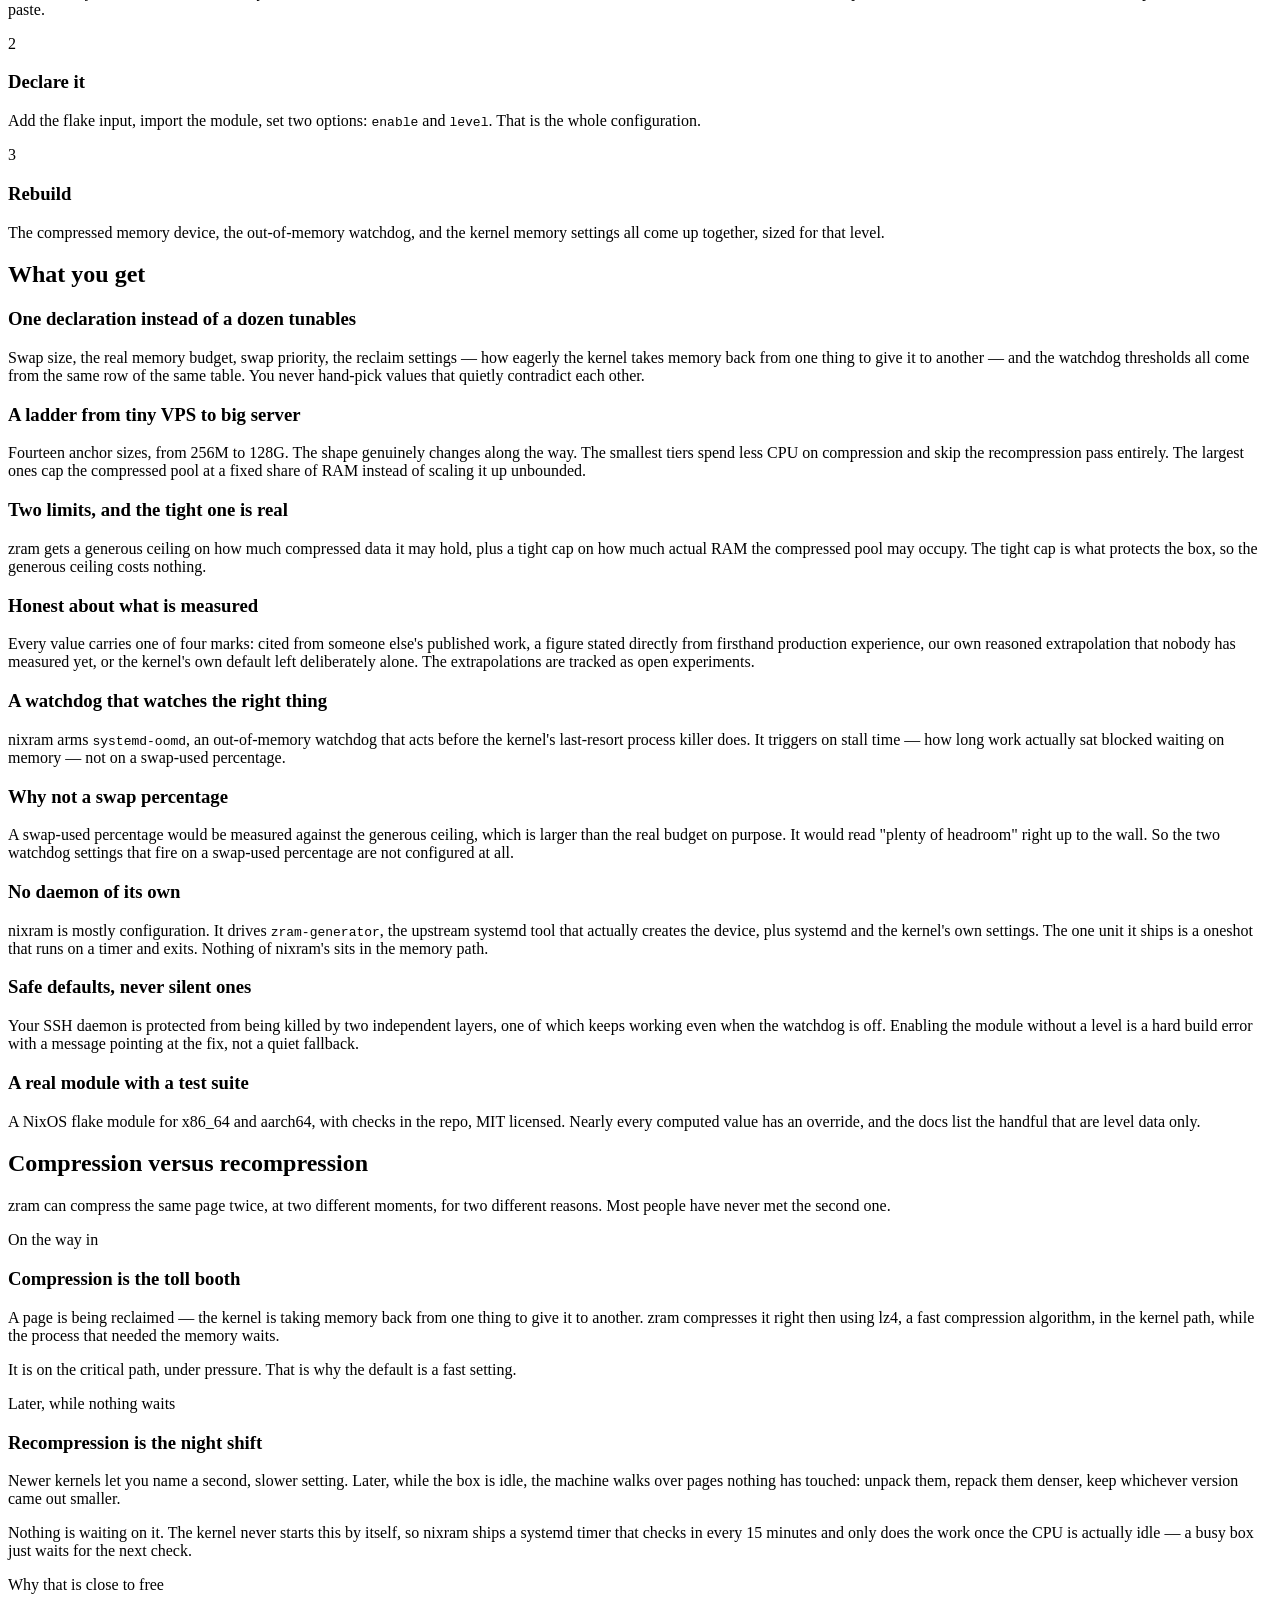
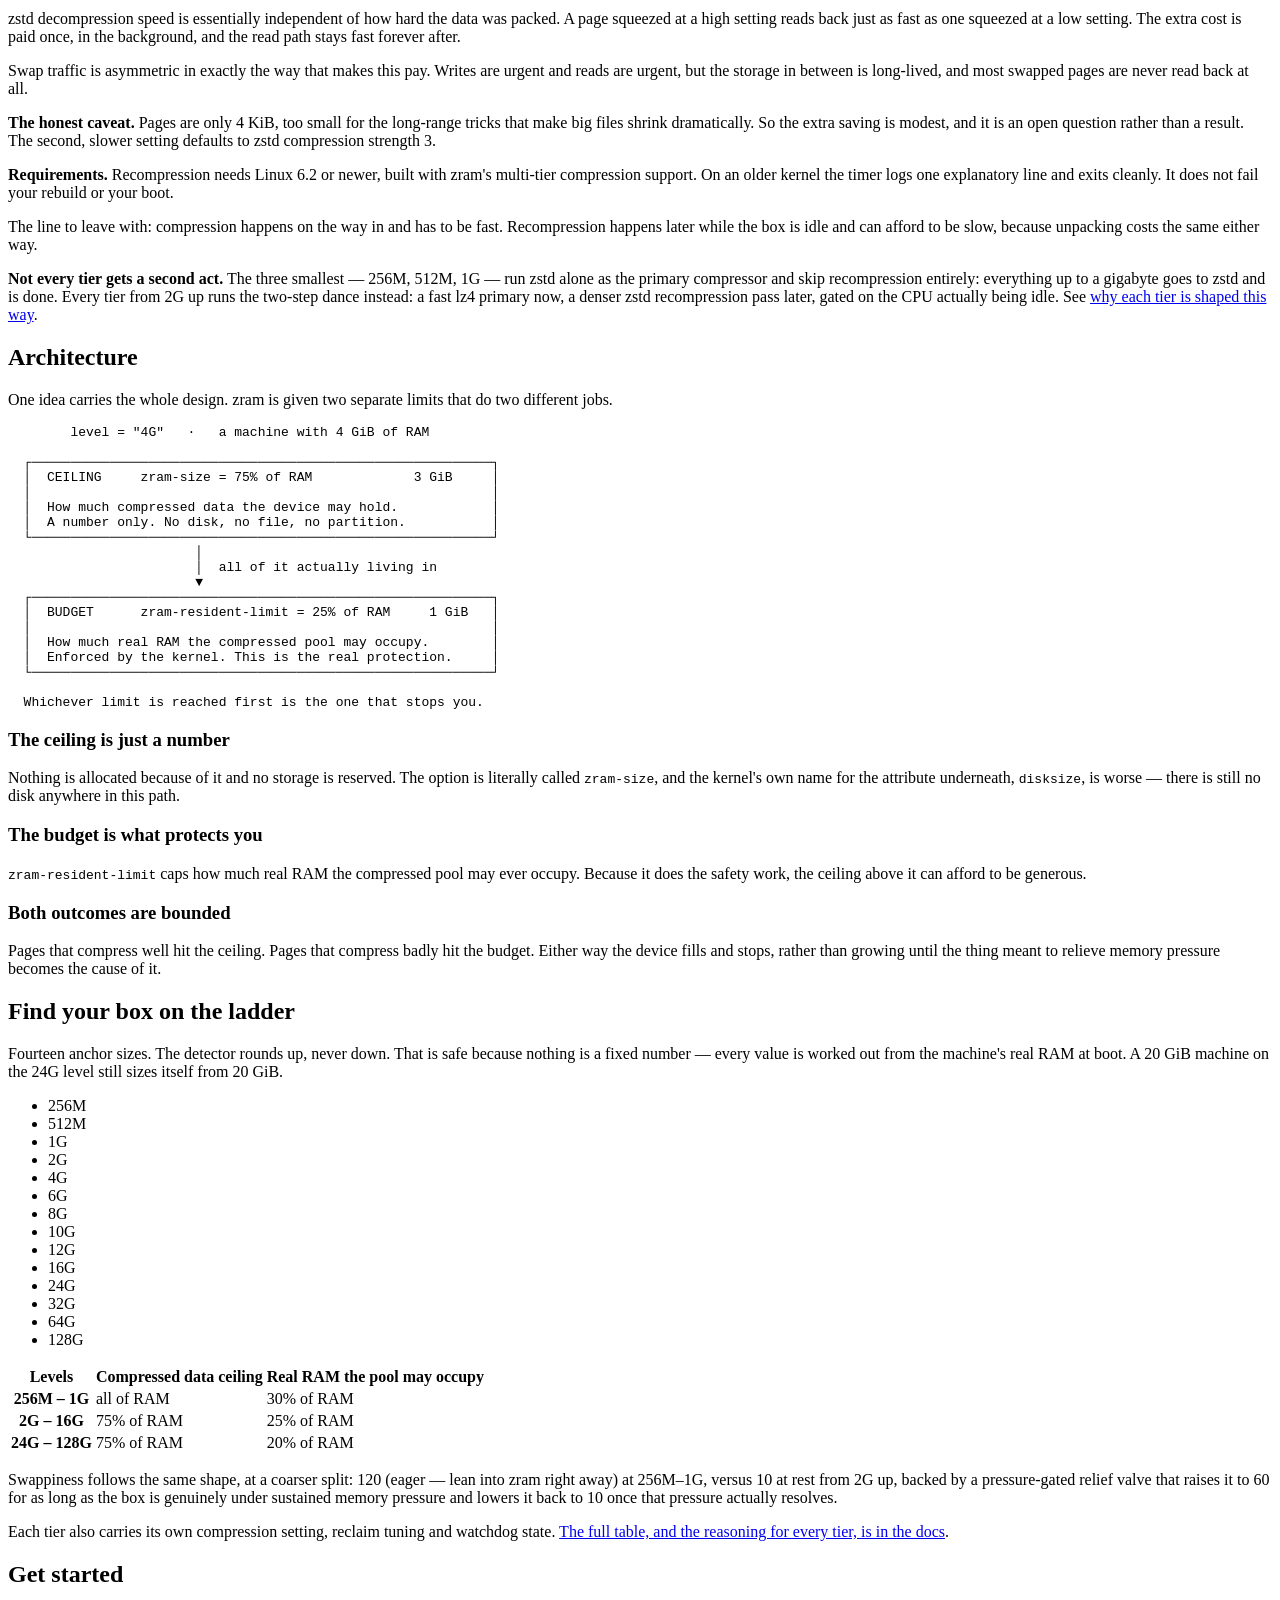
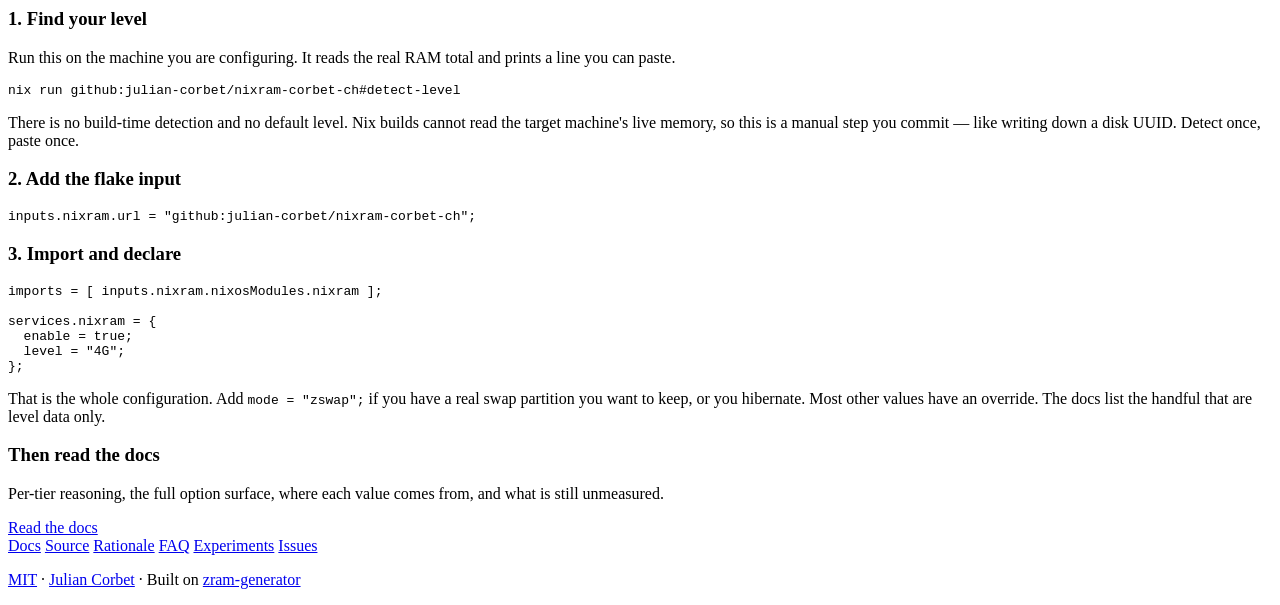
==== commit 39aa3563: "nixram: redesign swappiness/compression architecture, validate with a real VM test Drops the redunda" ====
--- a/site/index.html
+++ b/site/index.html
@@ -180,7 +180,7 @@
       </div>
       <div class="feature">
         <h3>A ladder from tiny VPS to big server</h3>
-        <p>Fourteen anchor sizes, from 256M to 128G. The shape genuinely changes along the way. The smallest tier spends less CPU on compression and accepts a worse ratio for it. The largest ones stop scaling the swap device with RAM and cap it instead.</p>
+        <p>Fourteen anchor sizes, from 256M to 128G. The shape genuinely changes along the way. The smallest tiers spend less CPU on compression and skip the recompression pass entirely. The largest ones cap the compressed pool at a fixed share of RAM instead of scaling it up unbounded.</p>
       </div>
       <div class="feature">
         <h3>Two limits, and the tight one is real</h3>
@@ -188,7 +188,7 @@
       </div>
       <div class="feature">
         <h3>Honest about what is measured</h3>
-        <p>Every value carries one of three marks: cited from someone else's published work, our own reasoned extrapolation that nobody has measured yet, or the kernel's own default left deliberately alone. The extrapolations are tracked as open experiments.</p>
+        <p>Every value carries one of four marks: cited from someone else's published work, a figure stated directly from firsthand production experience, our own reasoned extrapolation that nobody has measured yet, or the kernel's own default left deliberately alone. The extrapolations are tracked as open experiments.</p>
       </div>
       <div class="feature">
         <h3>A watchdog that watches the right thing</h3>
@@ -225,14 +225,14 @@
       <div class="explainer-card">
         <span class="kicker">On the way in</span>
         <h3>Compression is the toll booth</h3>
-        <p>A page is being reclaimed &mdash; the kernel is taking memory back from one thing to give it to another. zram compresses it right then using zstd, a fast general-purpose compression algorithm, in the kernel path, while the process that needed the memory waits.</p>
+        <p>A page is being reclaimed &mdash; the kernel is taking memory back from one thing to give it to another. zram compresses it right then using lz4, a fast compression algorithm, in the kernel path, while the process that needed the memory waits.</p>
         <p>It is on the critical path, under pressure. That is why the default is a fast setting.</p>
       </div>
       <div class="explainer-card">
         <span class="kicker">Later, while nothing waits</span>
         <h3>Recompression is the night shift</h3>
-        <p>Newer kernels let you name a second, slower setting. Later, on a schedule, the machine walks over pages nothing has touched: unpack them, repack them denser, keep whichever version came out smaller.</p>
-        <p>Nothing is waiting on it. The kernel never starts this by itself, so nixram ships a systemd timer that does, once a day by default.</p>
+        <p>Newer kernels let you name a second, slower setting. Later, while the box is idle, the machine walks over pages nothing has touched: unpack them, repack them denser, keep whichever version came out smaller.</p>
+        <p>Nothing is waiting on it. The kernel never starts this by itself, so nixram ships a systemd timer that checks in every 15 minutes and only does the work once the CPU is actually idle &mdash; a busy box just waits for the next check.</p>
       </div>
     </div>
 
@@ -243,9 +243,10 @@
 
     <div class="note">
       <p>Swap traffic is asymmetric in exactly the way that makes this pay. Writes are urgent and reads are urgent, but the storage in between is long-lived, and most swapped pages are never read back at all.</p>
-      <p><strong>The honest caveat.</strong> Pages are only 4 KiB, too small for the long-range tricks that make big files shrink dramatically. So the extra saving is modest, and it is an open question rather than a result. The second, slower setting defaults to zstd compression strength 12.</p>
+      <p><strong>The honest caveat.</strong> Pages are only 4 KiB, too small for the long-range tricks that make big files shrink dramatically. So the extra saving is modest, and it is an open question rather than a result. The second, slower setting defaults to zstd compression strength 3.</p>
       <p><strong>Requirements.</strong> Recompression needs Linux 6.2 or newer, built with zram's multi-tier compression support. On an older kernel the timer logs one explanatory line and exits cleanly. It does not fail your rebuild or your boot.</p>
       <p>The line to leave with: compression happens on the way in and has to be fast. Recompression happens later while the box is idle and can afford to be slow, because unpacking costs the same either way.</p>
+      <p><strong>Not every tier gets a second act.</strong> The three smallest &mdash; 256M, 512M, 1G &mdash; run zstd alone as the primary compressor and skip recompression entirely: everything up to a gigabyte goes to zstd and is done. Every tier from 2G up runs the two-step dance instead: a fast lz4 primary now, a denser zstd recompression pass later, gated on the CPU actually being idle. See <a href="/docs#tiers">why each tier is shaped this way</a>.</p>
     </div>
   </div>
 </section>
@@ -257,10 +258,10 @@
       <p>One idea carries the whole design. zram is given two separate limits that do two different jobs.</p>
     </div>
 
-    <pre class="arch-diagram" role="img" aria-label="On a 4 GiB machine at level 4G, the ceiling (the zram-size setting) is 4 GiB and bounds how much compressed data the device may hold. The budget (the zram-resident-limit setting) is 35 percent of RAM, or 1.4 GiB, and bounds how much real RAM the compressed pool may occupy. Whichever limit is reached first is the one that stops you."><code>        level = "4G"   ·   a machine with 4 GiB of RAM
+    <pre class="arch-diagram" role="img" aria-label="On a 4 GiB machine at level 4G, the ceiling (the zram-size setting) is 75 percent of RAM, or 3 GiB, and bounds how much compressed data the device may hold. The budget (the zram-resident-limit setting) is 25 percent of RAM, or 1 GiB, and bounds how much real RAM the compressed pool may occupy. Whichever limit is reached first is the one that stops you."><code>        level = "4G"   ·   a machine with 4 GiB of RAM
 
   ┌───────────────────────────────────────────────────────────┐
-  │  CEILING     zram-size = ram                    4 GiB     │
+  │  CEILING     zram-size = 75% of RAM             3 GiB     │
   │                                                           │
   │  How much compressed data the device may hold.            │
   │  A number only. No disk, no file, no partition.           │
@@ -269,7 +270,7 @@
                         │  all of it actually living in
                         ▼
   ┌───────────────────────────────────────────────────────────┐
-  │  BUDGET      zram-resident-limit = 35% of RAM   1.4 GiB   │
+  │  BUDGET      zram-resident-limit = 25% of RAM     1 GiB   │
   │                                                           │
   │  How much real RAM the compressed pool may occupy.        │
   │  Enforced by the kernel. This is the real protection.     │
@@ -318,30 +319,25 @@
         <tbody>
           <tr>
             <th scope="row">256M &ndash; 1G</th>
-            <td>twice RAM</td>
-            <td>half of RAM</td>
+            <td>all of RAM</td>
+            <td>30% of RAM</td>
           </tr>
           <tr>
-            <th scope="row">2G &ndash; 8G</th>
-            <td>all of RAM</td>
-            <td>35% of RAM</td>
+            <th scope="row">2G &ndash; 16G</th>
+            <td>75% of RAM</td>
+            <td>25% of RAM</td>
           </tr>
           <tr>
-            <th scope="row">10G &ndash; 32G</th>
-            <td>half of RAM, capped at 16 GiB</td>
-            <td>35% of RAM</td>
-          </tr>
-          <tr>
-            <th scope="row">64G &ndash; 128G</th>
-            <td>16 GiB flat</td>
-            <td>deliberately unset &mdash; at those sizes the ceiling alone is already 25% of RAM or less</td>
+            <th scope="row">24G &ndash; 128G</th>
+            <td>75% of RAM</td>
+            <td>20% of RAM</td>
           </tr>
         </tbody>
       </table>
     </div>
 
     <div class="note">
-      <p><strong>One documented exception to rounding up.</strong> Any machine above 32 GiB and up to 64 GiB rounds into the 64G level, which drops the real cap. A 33 GiB machine there gets a 16 GiB ceiling and no budget behind it. If you want the 35% budget kept, set it explicitly.</p>
+      <p>Swappiness follows the same shape, at a coarser split: 120 (eager &mdash; lean into zram right away) at 256M&ndash;1G, versus 10 at rest from 2G up, backed by a pressure-gated relief valve that raises it to 60 for as long as the box is genuinely under sustained memory pressure and lowers it back to 10 once that pressure actually resolves.</p>
       <p>Each tier also carries its own compression setting, reclaim tuning and watchdog state. <a href="/docs">The full table, and the reasoning for every tier, is in the docs</a>.</p>
     </div>
   </div>
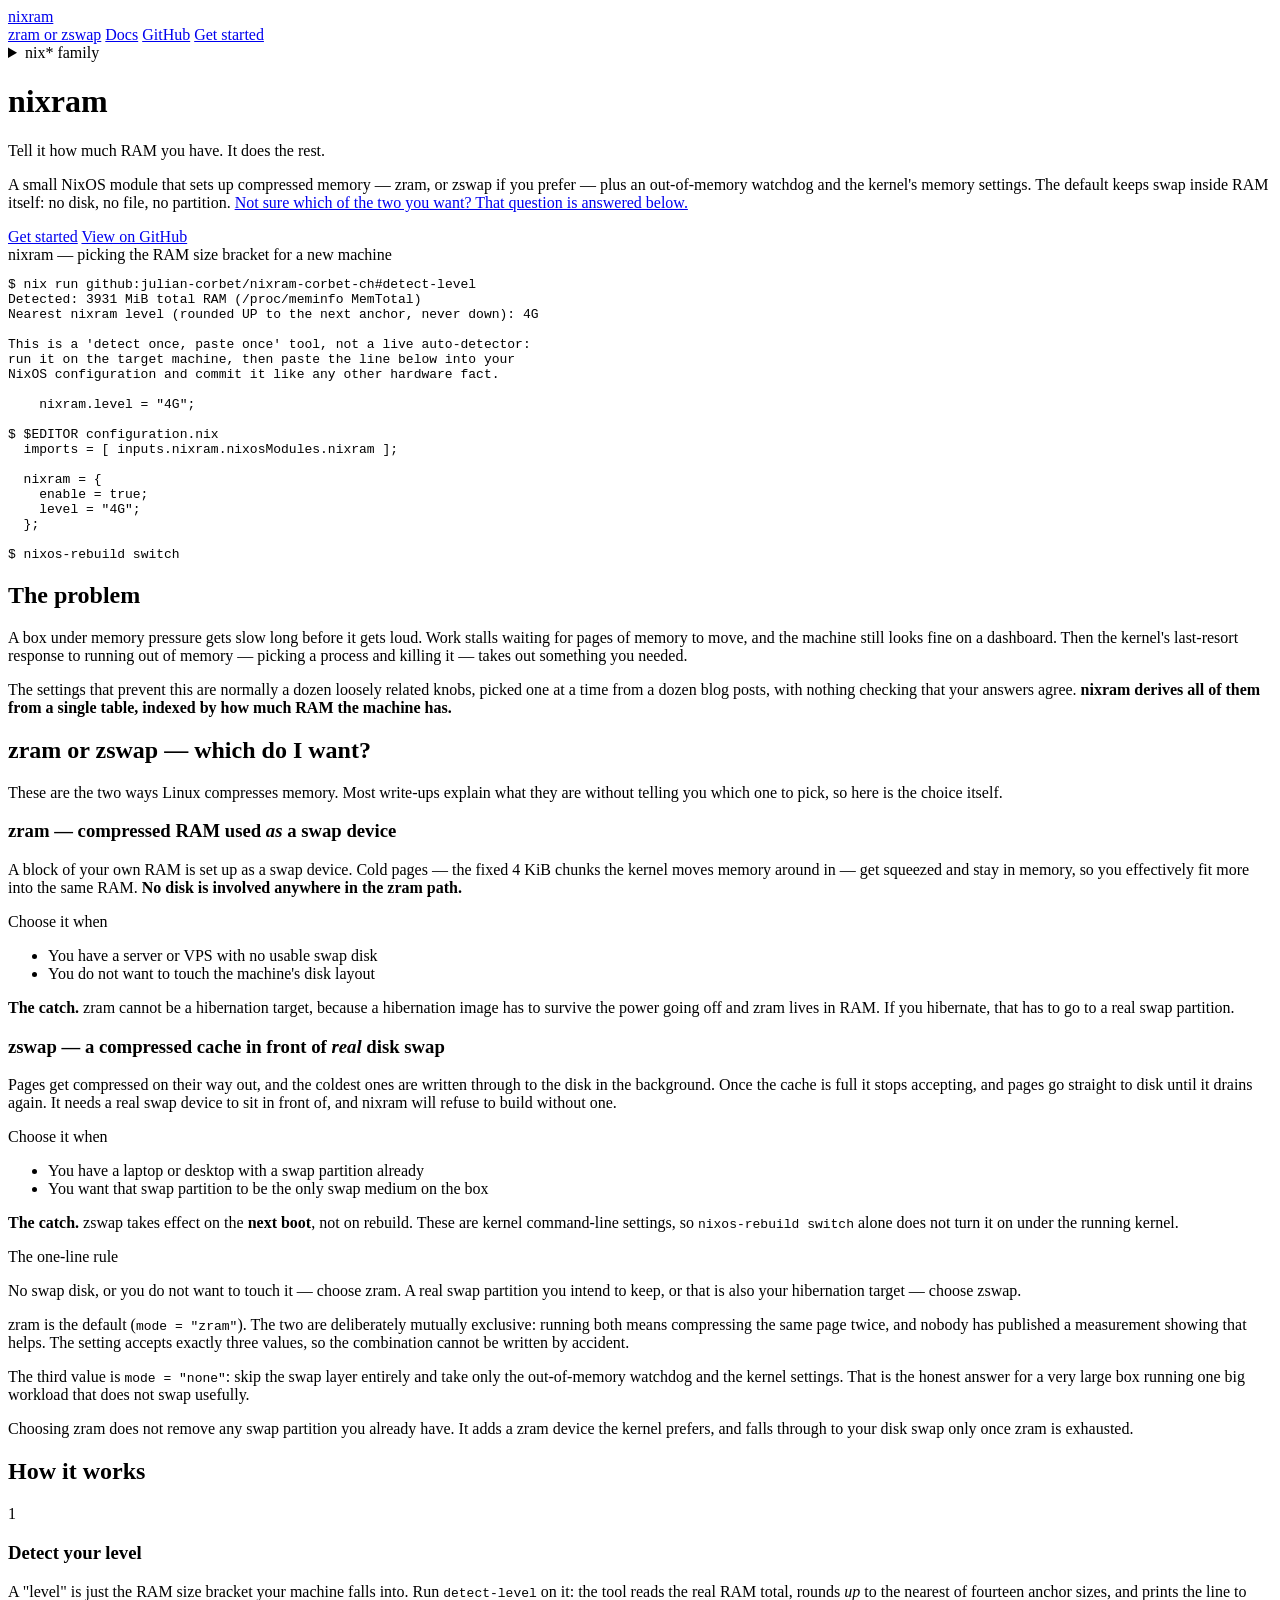
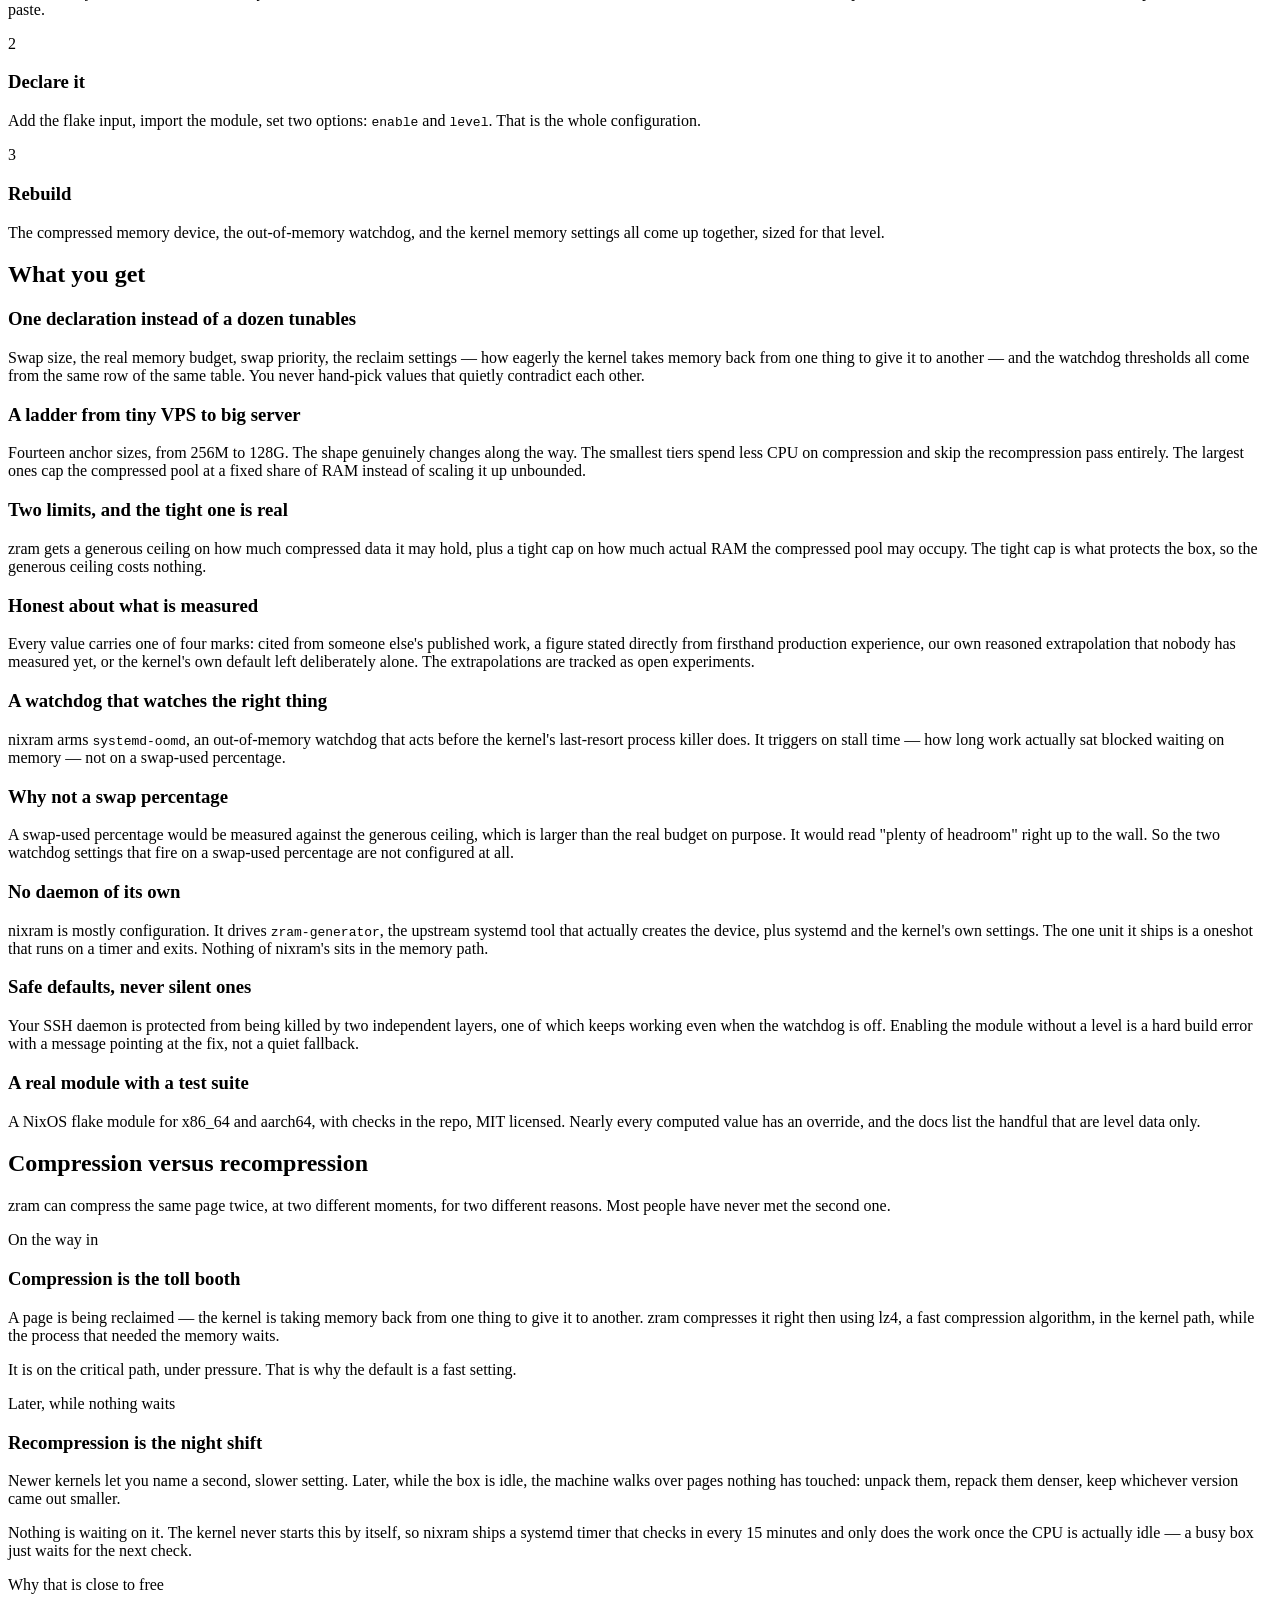
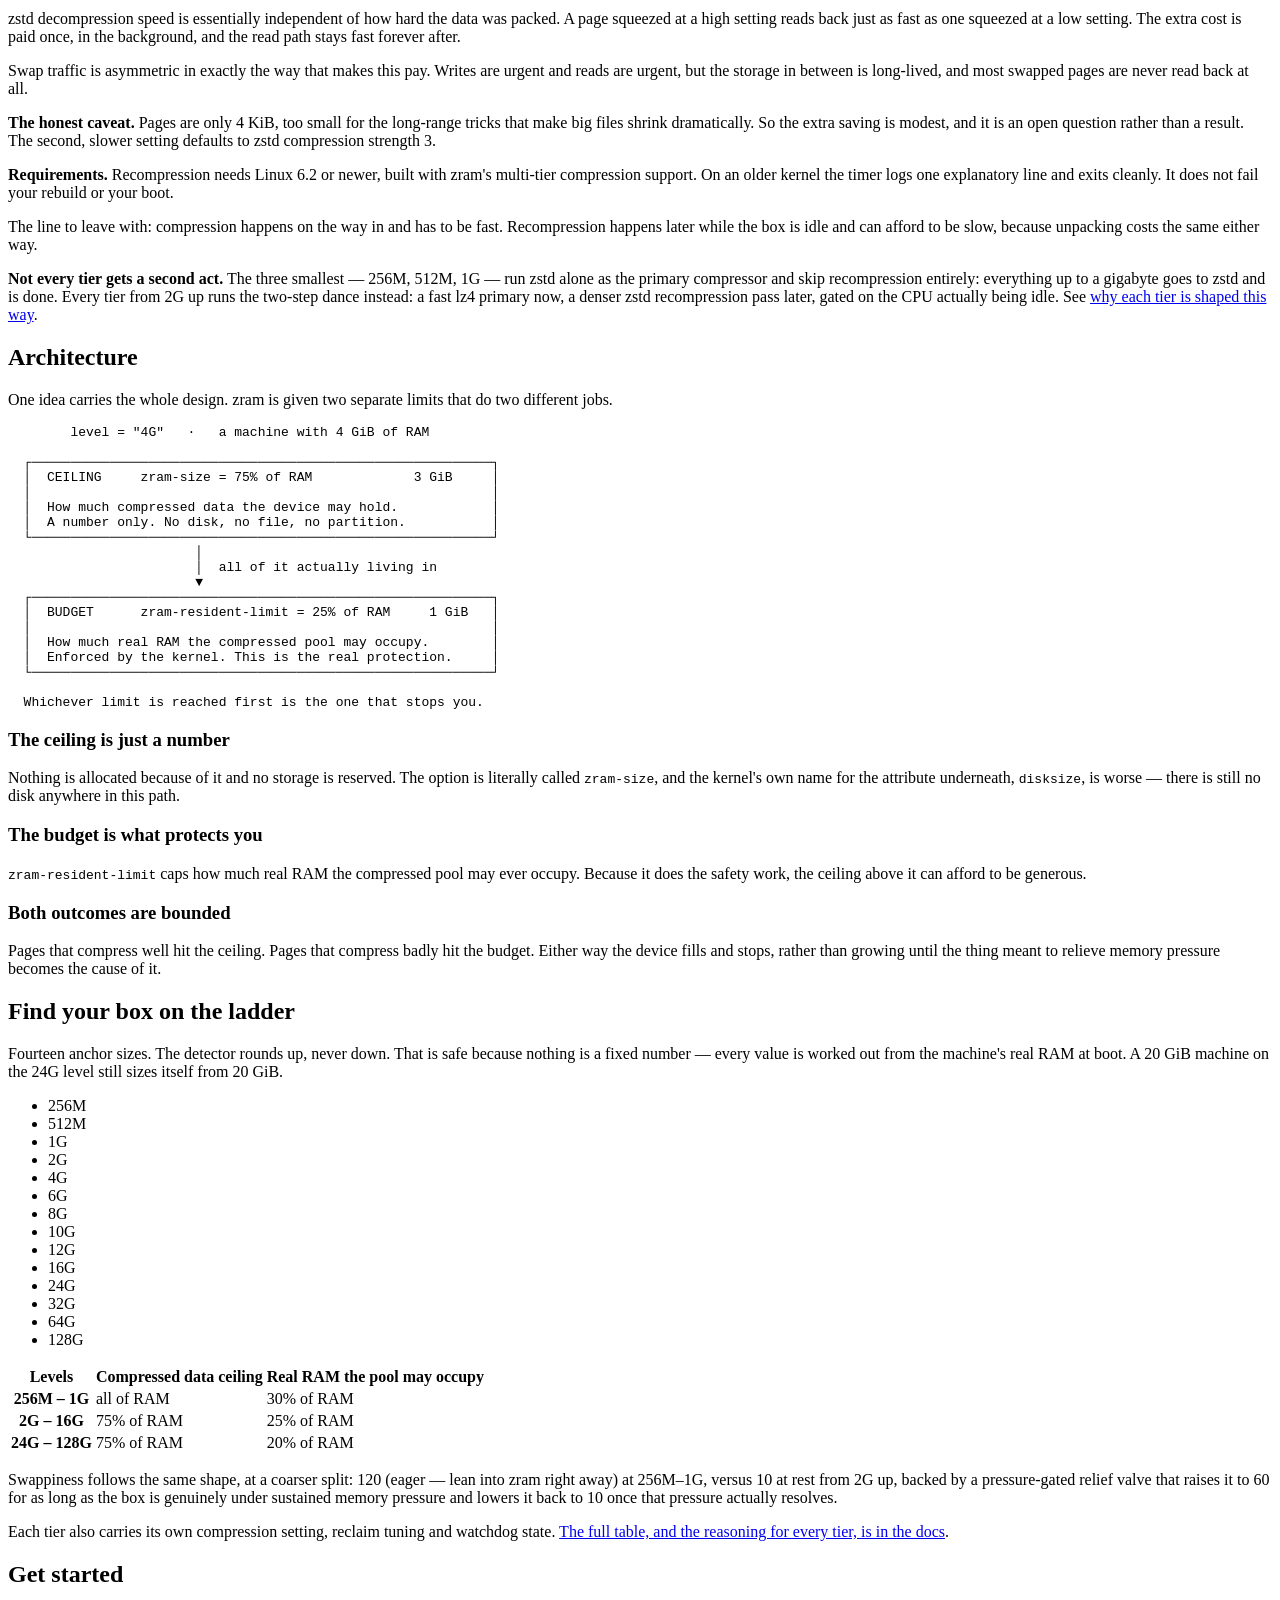
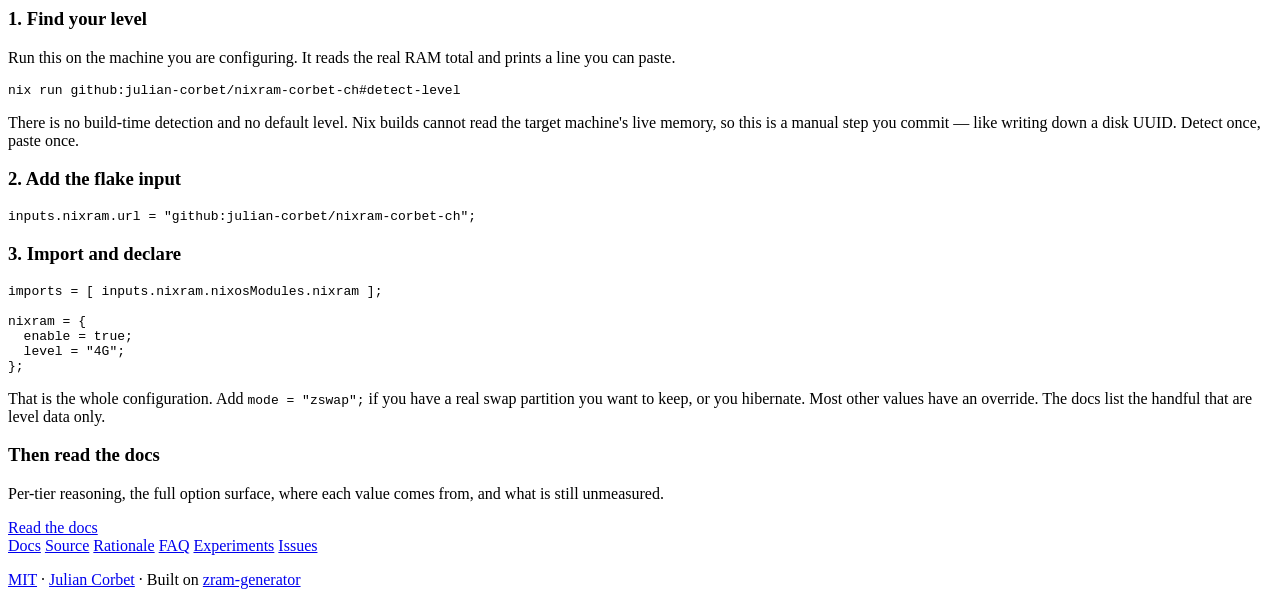
==== commit 20372ba2: "Move the option surface to bare nixram.*, and drop code that was never meant to land TWO THINGS, del" ====
--- a/site/index.html
+++ b/site/index.html
@@ -37,13 +37,17 @@
         <nav class="nav-family-panel" aria-label="The nix* project family">
           <a href="https://nixapps.corbet.ch">nixapps <span>cluster apps as typed Nix</span></a>
           <a href="https://nixarch.corbet.ch">nixarch <span>Arch's AUR breadth, Nix's declarative config</span></a>
+          <a href="https://nixbackup.corbet.ch">nixbackup <span>verify the backup, not the exit code</span></a>
           <a href="https://nixfish.corbet.ch">nixfish <span>your fish config as code</span></a>
           <a href="https://nixgpu.corbet.ch">nixgpu <span>share one GPU by priority</span></a>
           <a href="https://nixk3s.corbet.ch">nixk3s <span>the host is a flake, the cluster is git</span></a>
           <a href="https://nixllm.corbet.ch">nixllm <span>the model store IS the registry</span></a>
           <a href="https://nixnas.corbet.ch">nixnas <span>declarative NAS on a USB stick</span></a>
+          <a href="https://nixnet.corbet.ch">nixnet <span>the best live path to a host</span></a>
+          <a href="https://nixpush.corbet.ch">nixpush <span>one send call, any notification backend</span></a>
           <a href="https://nixram.corbet.ch" aria-current="page">nixram <span>RAM tuning that fits your machine</span></a>
           <a href="https://nixremote.corbet.ch">nixremote <span>remote apps as real windows</span></a>
+          <a href="https://nixshare.corbet.ch">nixshare <span>NFS/CIFS shares that unstick themselves</span></a>
           <a href="https://nixvibe.corbet.ch">nixvibe <span>a coding agent in a browser terminal</span></a>
           <a href="https://nixvps.corbet.ch">nixvps <span>NixOS on sub-1GB VPSes</span></a>
         </nav>
@@ -77,12 +81,12 @@
 run it on the target machine, then paste the line below into your
 NixOS configuration and commit it like any other hardware fact.
 
-    services.nixram.level = "4G";</span>
+    nixram.level = "4G";</span>
 
 <span class="prompt">$</span> $EDITOR configuration.nix
 <span class="output">  imports = [ inputs.nixram.nixosModules.nixram ];
 
-  services.nixram = {
+  nixram = {
     enable = true;
     level = "4G";
   };</span>
@@ -361,7 +365,7 @@
         <h3>3. Import and declare</h3>
         <pre><code>imports = [ inputs.nixram.nixosModules.nixram ];
 
-services.nixram = {
+nixram = {
   enable = true;
   level = "4G";
 };</code></pre>
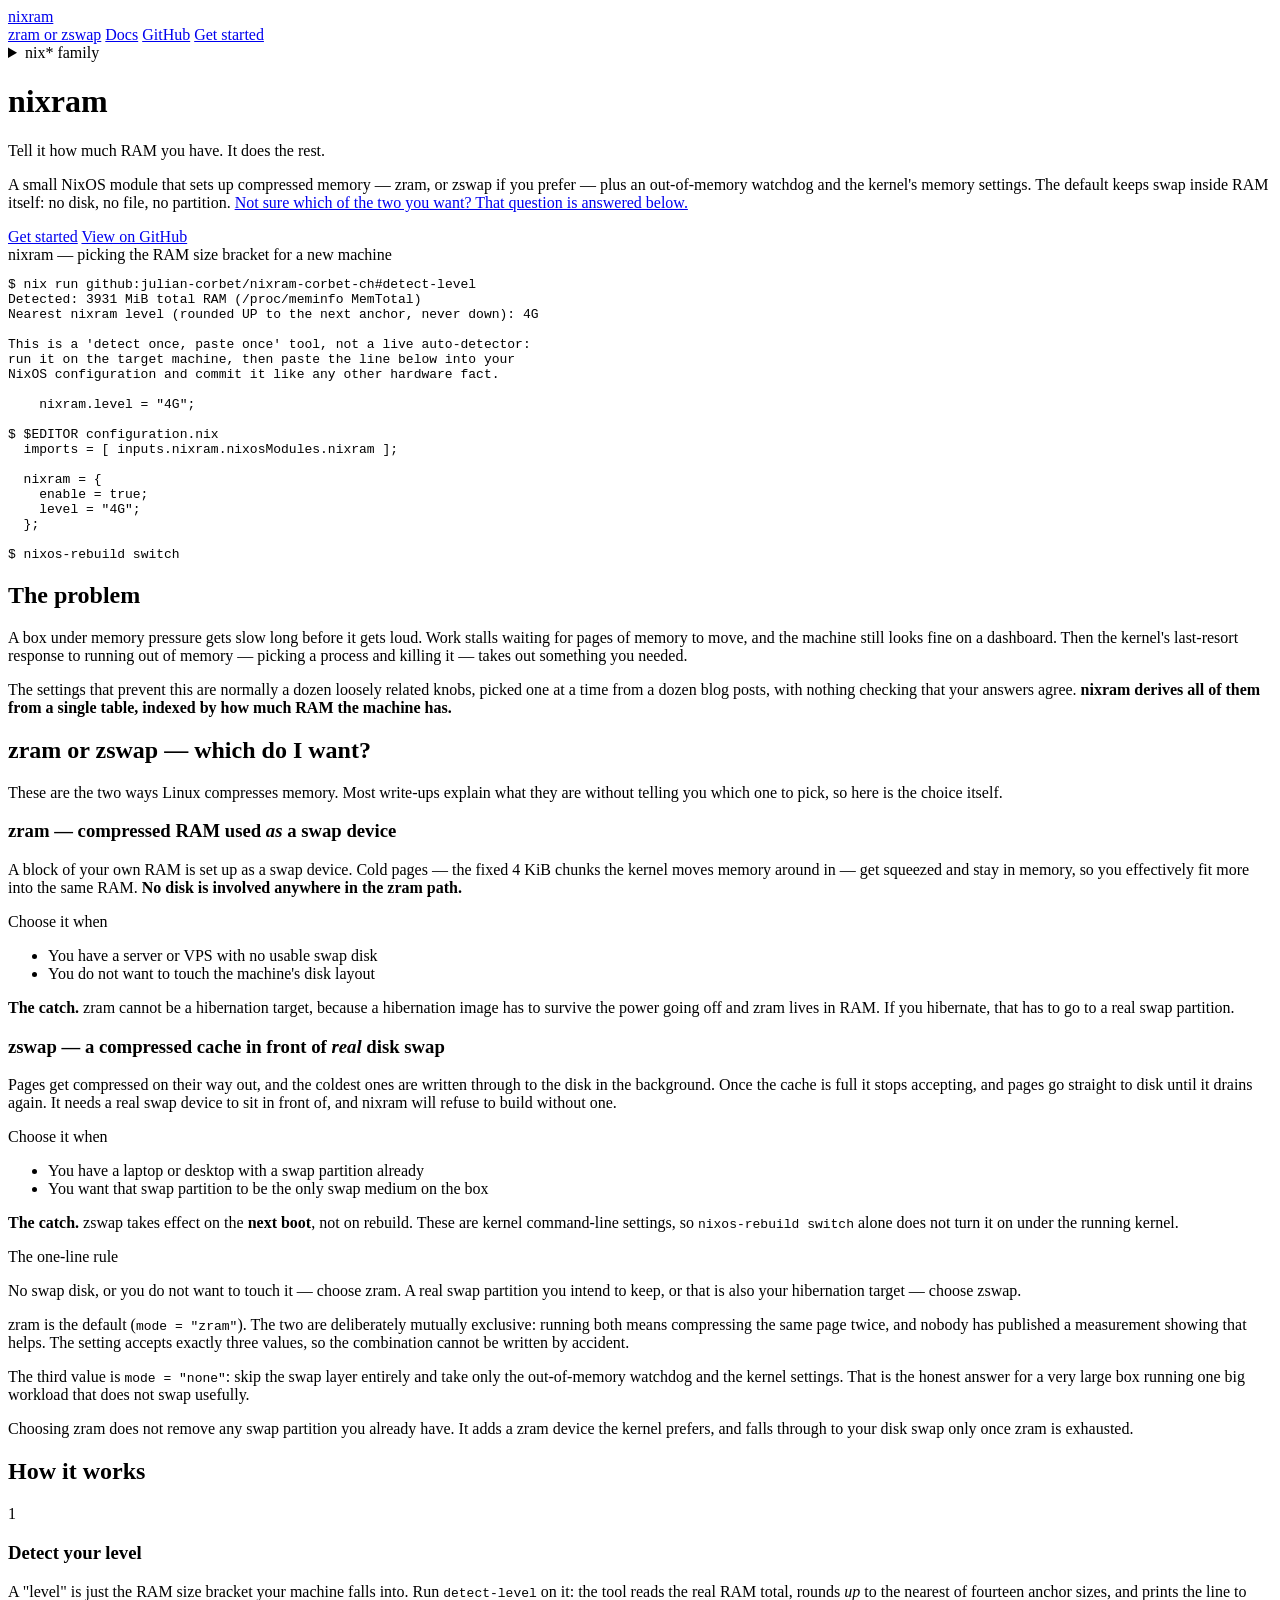
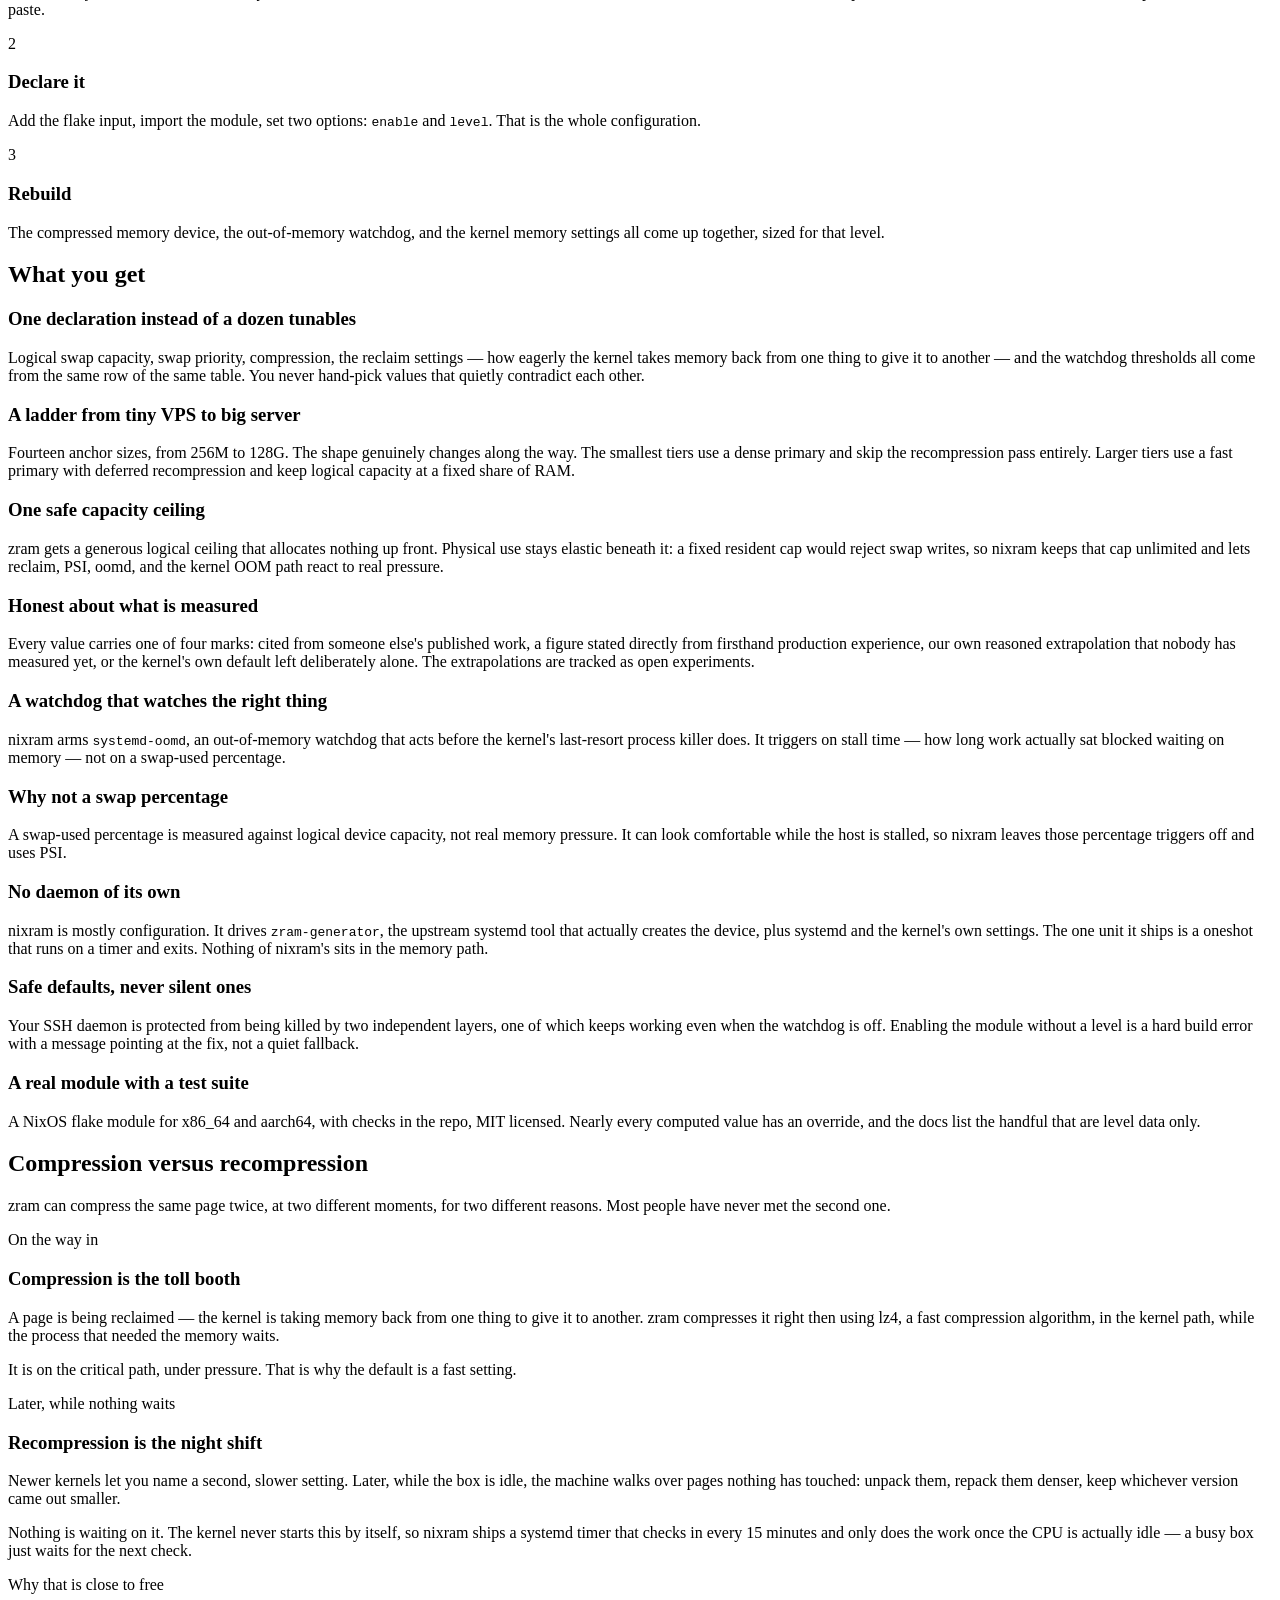
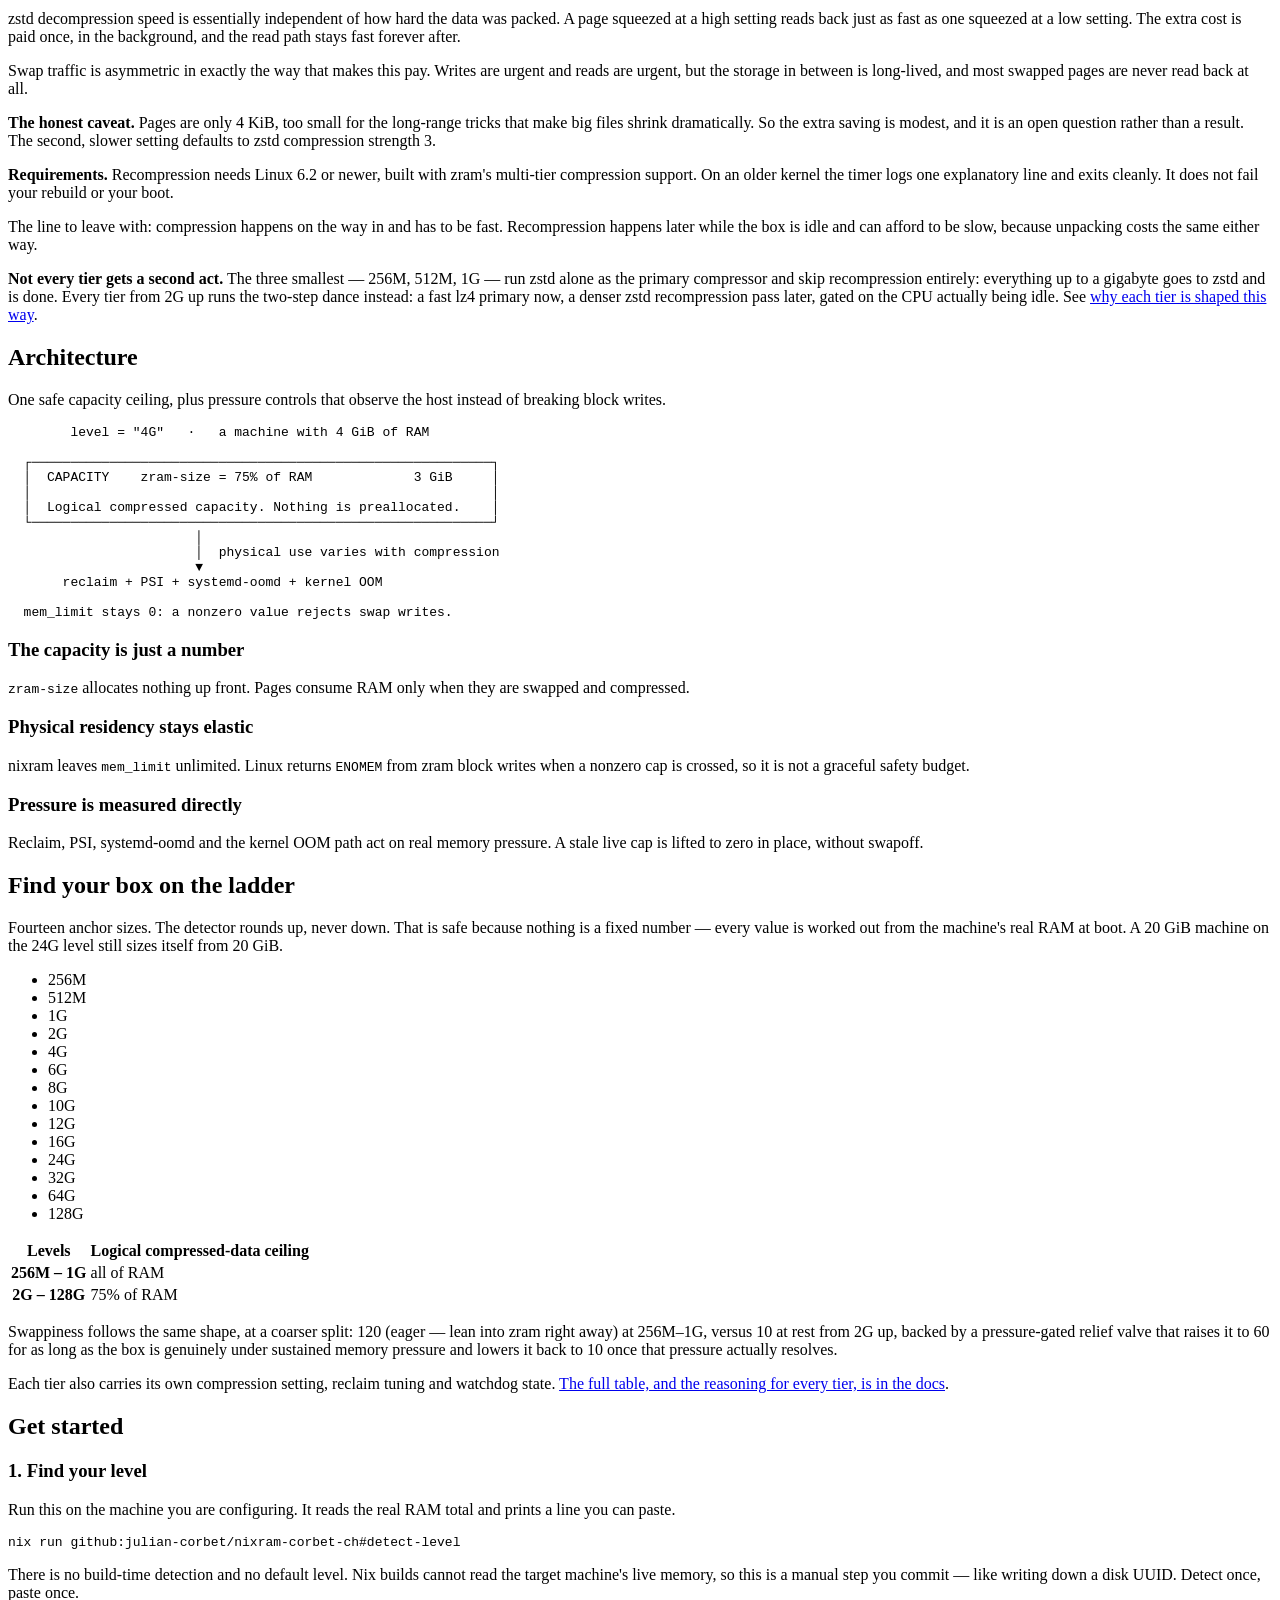
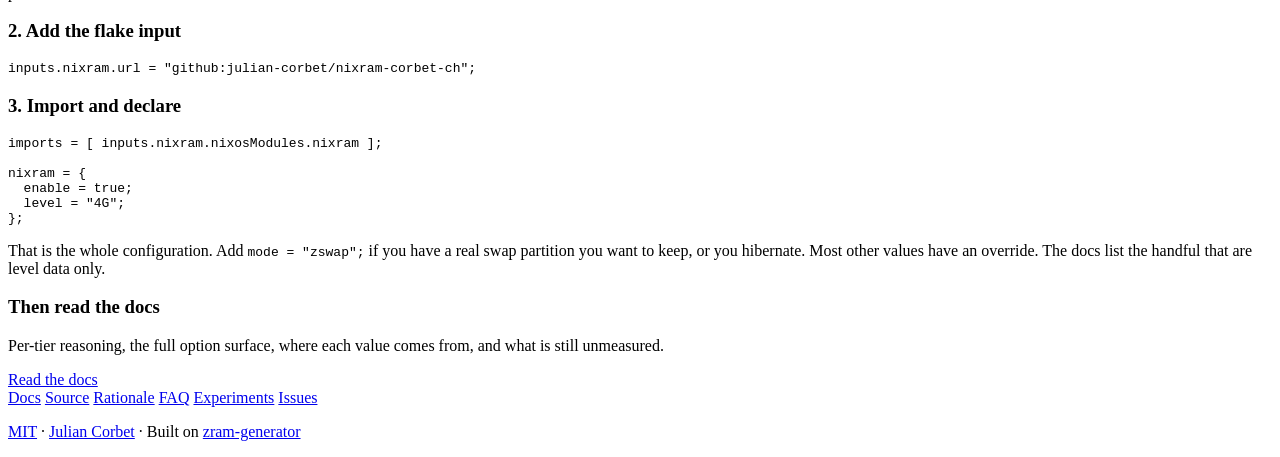
==== commit 23a763dc: "zram: remove unsafe resident memory cap" ====
--- a/site/index.html
+++ b/site/index.html
@@ -38,7 +38,6 @@
           <a href="https://nixapps.corbet.ch">nixapps <span>cluster apps as typed Nix</span></a>
           <a href="https://nixarch.corbet.ch">nixarch <span>Arch's AUR breadth, Nix's declarative config</span></a>
           <a href="https://nixbackup.corbet.ch">nixbackup <span>verify the backup, not the exit code</span></a>
-          <a href="https://nixfish.corbet.ch">nixfish <span>your fish config as code</span></a>
           <a href="https://nixgpu.corbet.ch">nixgpu <span>share one GPU by priority</span></a>
           <a href="https://nixk3s.corbet.ch">nixk3s <span>the host is a flake, the cluster is git</span></a>
           <a href="https://nixllm.corbet.ch">nixllm <span>the model store IS the registry</span></a>
@@ -47,8 +46,8 @@
           <a href="https://nixpush.corbet.ch">nixpush <span>one send call, any notification backend</span></a>
           <a href="https://nixram.corbet.ch" aria-current="page">nixram <span>RAM tuning that fits your machine</span></a>
           <a href="https://nixremote.corbet.ch">nixremote <span>remote apps as real windows</span></a>
+          <a href="https://nixsh.corbet.ch">nixsh <span>every shell on every machine, declared</span></a>
           <a href="https://nixshare.corbet.ch">nixshare <span>NFS/CIFS shares that unstick themselves</span></a>
-          <a href="https://nixvibe.corbet.ch">nixvibe <span>a coding agent in a browser terminal</span></a>
           <a href="https://nixvps.corbet.ch">nixvps <span>NixOS on sub-1GB VPSes</span></a>
         </nav>
       </details>
@@ -180,15 +179,15 @@
     <div class="feature-grid">
       <div class="feature">
         <h3>One declaration instead of a dozen tunables</h3>
-        <p>Swap size, the real memory budget, swap priority, the reclaim settings &mdash; how eagerly the kernel takes memory back from one thing to give it to another &mdash; and the watchdog thresholds all come from the same row of the same table. You never hand-pick values that quietly contradict each other.</p>
+        <p>Logical swap capacity, swap priority, compression, the reclaim settings &mdash; how eagerly the kernel takes memory back from one thing to give it to another &mdash; and the watchdog thresholds all come from the same row of the same table. You never hand-pick values that quietly contradict each other.</p>
       </div>
       <div class="feature">
         <h3>A ladder from tiny VPS to big server</h3>
-        <p>Fourteen anchor sizes, from 256M to 128G. The shape genuinely changes along the way. The smallest tiers spend less CPU on compression and skip the recompression pass entirely. The largest ones cap the compressed pool at a fixed share of RAM instead of scaling it up unbounded.</p>
-      </div>
-      <div class="feature">
-        <h3>Two limits, and the tight one is real</h3>
-        <p>zram gets a generous ceiling on how much compressed data it may hold, plus a tight cap on how much actual RAM the compressed pool may occupy. The tight cap is what protects the box, so the generous ceiling costs nothing.</p>
+        <p>Fourteen anchor sizes, from 256M to 128G. The shape genuinely changes along the way. The smallest tiers use a dense primary and skip the recompression pass entirely. Larger tiers use a fast primary with deferred recompression and keep logical capacity at a fixed share of RAM.</p>
+      </div>
+      <div class="feature">
+        <h3>One safe capacity ceiling</h3>
+        <p>zram gets a generous logical ceiling that allocates nothing up front. Physical use stays elastic beneath it: a fixed resident cap would reject swap writes, so nixram keeps that cap unlimited and lets reclaim, PSI, oomd, and the kernel OOM path react to real pressure.</p>
       </div>
       <div class="feature">
         <h3>Honest about what is measured</h3>
@@ -200,7 +199,7 @@
       </div>
       <div class="feature">
         <h3>Why not a swap percentage</h3>
-        <p>A swap-used percentage would be measured against the generous ceiling, which is larger than the real budget on purpose. It would read "plenty of headroom" right up to the wall. So the two watchdog settings that fire on a swap-used percentage are not configured at all.</p>
+        <p>A swap-used percentage is measured against logical device capacity, not real memory pressure. It can look comfortable while the host is stalled, so nixram leaves those percentage triggers off and uses PSI.</p>
       </div>
       <div class="feature">
         <h3>No daemon of its own</h3>
@@ -259,46 +258,39 @@
   <div class="container">
     <h2>Architecture</h2>
     <div class="prose">
-      <p>One idea carries the whole design. zram is given two separate limits that do two different jobs.</p>
-    </div>
-
-    <pre class="arch-diagram" role="img" aria-label="On a 4 GiB machine at level 4G, the ceiling (the zram-size setting) is 75 percent of RAM, or 3 GiB, and bounds how much compressed data the device may hold. The budget (the zram-resident-limit setting) is 25 percent of RAM, or 1 GiB, and bounds how much real RAM the compressed pool may occupy. Whichever limit is reached first is the one that stops you."><code>        level = "4G"   ·   a machine with 4 GiB of RAM
+      <p>One safe capacity ceiling, plus pressure controls that observe the host instead of breaking block writes.</p>
+    </div>
+
+    <pre class="arch-diagram" role="img" aria-label="On a 4 GiB machine, zram-size provides 3 GiB of logical compressed capacity. Physical use remains elastic and memory pressure is handled by reclaim, PSI, systemd-oomd, and the kernel OOM path."><code>        level = "4G"   ·   a machine with 4 GiB of RAM
 
   ┌───────────────────────────────────────────────────────────┐
-  │  CEILING     zram-size = 75% of RAM             3 GiB     │
+  │  CAPACITY    zram-size = 75% of RAM             3 GiB     │
   │                                                           │
-  │  How much compressed data the device may hold.            │
-  │  A number only. No disk, no file, no partition.           │
+  │  Logical compressed capacity. Nothing is preallocated.    │
   └───────────────────────────────────────────────────────────┘
                         │
-                        │  all of it actually living in
+                        │  physical use varies with compression
                         ▼
-  ┌───────────────────────────────────────────────────────────┐
-  │  BUDGET      zram-resident-limit = 25% of RAM     1 GiB   │
-  │                                                           │
-  │  How much real RAM the compressed pool may occupy.        │
-  │  Enforced by the kernel. This is the real protection.     │
-  └───────────────────────────────────────────────────────────┘
-
-  Whichever limit is reached first is the one that stops you.</code></pre>
+       reclaim + PSI + systemd-oomd + kernel OOM
+
+  mem_limit stays 0: a nonzero value rejects swap writes.</code></pre>
 
     <div class="arch-details">
       <div class="arch-detail">
-        <h3>The ceiling is just a number</h3>
-        <p>Nothing is allocated because of it and no storage is reserved. The option is literally called <code>zram-size</code>, and the kernel's own name for the attribute underneath, <code>disksize</code>, is worse &mdash; there is still no disk anywhere in this path.</p>
+        <h3>The capacity is just a number</h3>
+        <p><code>zram-size</code> allocates nothing up front. Pages consume RAM only when they are swapped and compressed.</p>
       </div>
       <div class="arch-detail">
-        <h3>The budget is what protects you</h3>
-        <p><code>zram-resident-limit</code> caps how much real RAM the compressed pool may ever occupy. Because it does the safety work, the ceiling above it can afford to be generous.</p>
+        <h3>Physical residency stays elastic</h3>
+        <p>nixram leaves <code>mem_limit</code> unlimited. Linux returns <code>ENOMEM</code> from zram block writes when a nonzero cap is crossed, so it is not a graceful safety budget.</p>
       </div>
       <div class="arch-detail">
-        <h3>Both outcomes are bounded</h3>
-        <p>Pages that compress well hit the ceiling. Pages that compress badly hit the budget. Either way the device fills and stops, rather than growing until the thing meant to relieve memory pressure becomes the cause of it.</p>
-      </div>
-    </div>
-  </div>
-</section>
-
+        <h3>Pressure is measured directly</h3>
+        <p>Reclaim, PSI, systemd-oomd and the kernel OOM path act on real memory pressure. A stale live cap is lifted to zero in place, without swapoff.</p>
+      </div>
+    </div>
+  </div>
+</section>
 <section class="levels">
   <div class="container">
     <h2>Find your box on the ladder</h2>
@@ -316,25 +308,17 @@
         <thead>
           <tr>
             <th scope="col">Levels</th>
-            <th scope="col">Compressed data ceiling</th>
-            <th scope="col">Real RAM the pool may occupy</th>
+            <th scope="col">Logical compressed-data ceiling</th>
           </tr>
         </thead>
         <tbody>
           <tr>
             <th scope="row">256M &ndash; 1G</th>
             <td>all of RAM</td>
-            <td>30% of RAM</td>
           </tr>
           <tr>
-            <th scope="row">2G &ndash; 16G</th>
+            <th scope="row">2G &ndash; 128G</th>
             <td>75% of RAM</td>
-            <td>25% of RAM</td>
-          </tr>
-          <tr>
-            <th scope="row">24G &ndash; 128G</th>
-            <td>75% of RAM</td>
-            <td>20% of RAM</td>
           </tr>
         </tbody>
       </table>
